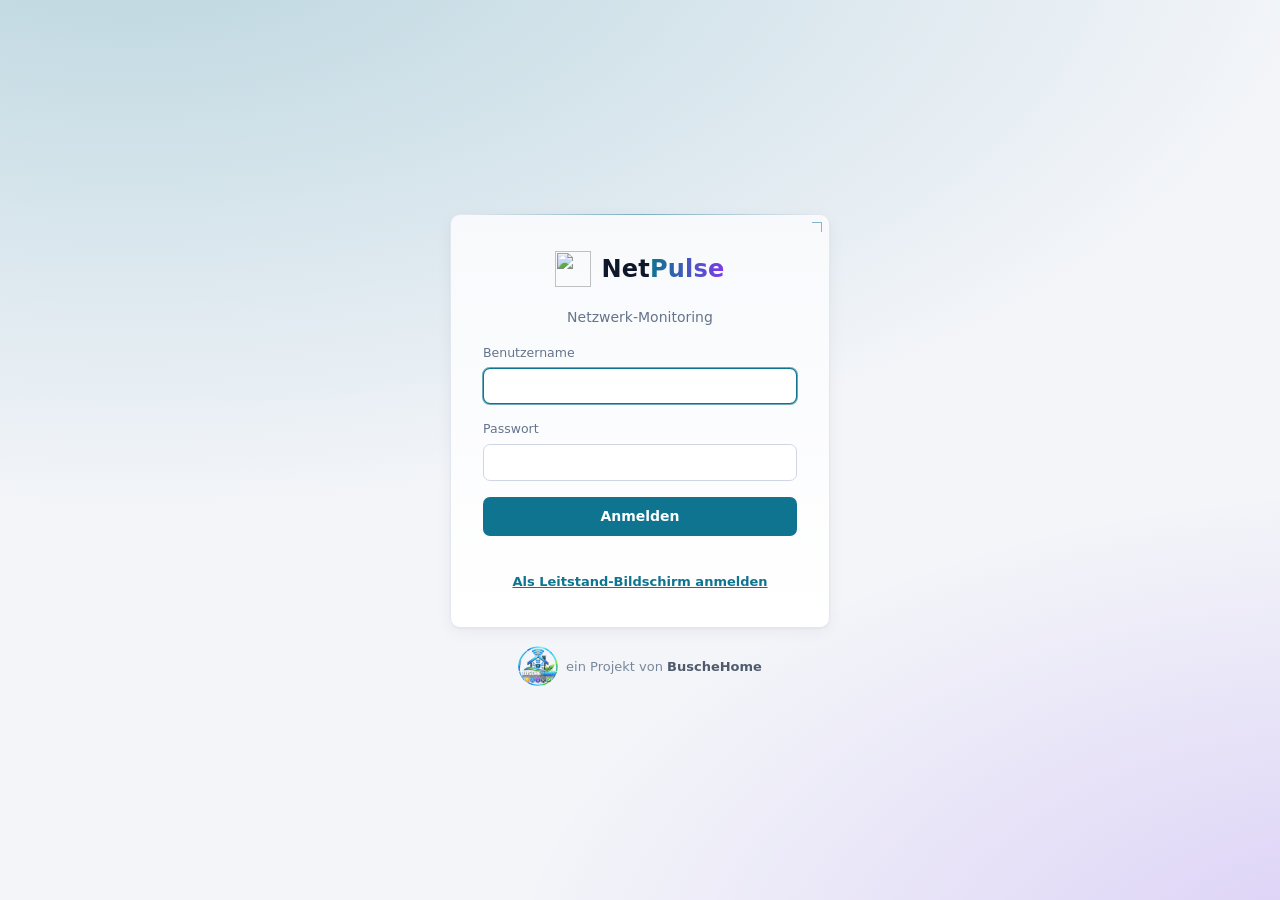
==== web/index.html @ 55852200 "BuscheHome-Logo dezent in der Oberfläche, Markenhinweis - Anmeldeseite: „ein Projekt von BuscheHome“" ====
<!doctype html>
<html lang="de">
<head>
  <meta charset="utf-8">
  <meta name="viewport" content="width=device-width, initial-scale=1">
  <meta name="referrer" content="no-referrer">
  <meta name="color-scheme" content="light dark">
  <title>NetPulse</title>
  <link rel="icon" href="favicon.svg" type="image/svg+xml">
  <link rel="manifest" href="manifest.webmanifest">
  <link rel="apple-touch-icon" href="apple-touch-icon.png">
  <meta name="theme-color" content="#0b1020">
  <meta name="apple-mobile-web-app-capable" content="yes">
  <meta name="mobile-web-app-capable" content="yes">
  <meta name="apple-mobile-web-app-status-bar-style" content="black-translucent">
  <meta name="apple-mobile-web-app-title" content="NetPulse">
  <link rel="stylesheet" href="style.css?v=0.9.16">
</head>
<body>
  <div id="app" class="shell" hidden>
    <aside class="sidebar" id="sidebar">
      <a class="brand" href="#/dashboard">
        <img src="favicon.svg" alt="" width="30" height="30">
        <span>Net<b>Pulse</b></span>
      </a>
      <nav id="nav">
        <p class="nav-label">Übersicht</p>
        <a href="#/dashboard"><svg class="i"><use href="icons.svg?v=0.9.16#i-layout-dashboard"/></svg>Dashboard</a>
        <a href="#/leitstand"><svg class="i"><use href="icons.svg?v=0.9.16#i-device-desktop"/></svg>Leitstand</a>
        <a href="#/sites"><svg class="i"><use href="icons.svg?v=0.9.16#i-building"/></svg>Sektoren</a>
        <a href="#/devices"><svg class="i"><use href="icons.svg?v=0.9.16#i-devices"/></svg>Geräte</a>
        <a href="#/alerts"><svg class="i"><use href="icons.svg?v=0.9.16#i-bell"/></svg>Alarme<span class="nav-badge" id="alert-badge" hidden></span></a>
        <a href="#/checks"><svg class="i"><use href="icons.svg?v=0.9.16#i-world-www"/></svg>Dienste</a>
        <a href="#/map"><svg class="i"><use href="icons.svg?v=0.9.16#i-hierarchy-2"/></svg>Netzwerkkarte</a>
        <a href="#/energy"><svg class="i"><use href="icons.svg?v=0.9.16#i-bolt"/></svg>Energie</a>
        <a href="#/events"><svg class="i"><use href="icons.svg?v=0.9.16#i-list-details"/></svg>Ereignisse</a>
        <a href="https://github.com/Sirbuschi2003/NetPulse/blob/main/docs/HANDBUCH.md" target="_blank" rel="noopener noreferrer"><svg class="i"><use href="icons.svg?v=0.9.16#i-info-circle"/></svg>Handbuch</a>
        <p class="nav-label" data-perm="alerts.manage audit.view backup.manage credentials.manage devices.diagnose maintenance.manage networks.manage settings.manage users.manage">Verwaltung</p>
        <a href="#/setup" data-perm="networks.manage"><svg class="i"><use href="icons.svg?v=0.9.16#i-wand"/></svg>Einrichtung</a>
        <a href="#/networks" data-perm="networks.manage"><svg class="i"><use href="icons.svg?v=0.9.16#i-topology-star-3"/></svg>Netzwerke</a>
        <a href="#/credentials" data-perm="credentials.manage"><svg class="i"><use href="icons.svg?v=0.9.16#i-key"/></svg>Zugangsdaten</a>
        <a href="#/syslog" data-perm="devices.diagnose"><svg class="i"><use href="icons.svg?v=0.9.16#i-file-text"/></svg>Protokolle</a>
        <a href="#/statuspage" data-perm="settings.manage"><svg class="i"><use href="icons.svg?v=0.9.16#i-world"/></svg>Statusseite</a>
        <a href="#/integrations" data-perm="settings.manage"><svg class="i"><use href="icons.svg?v=0.9.16#i-plug-connected"/></svg>Verbundene Programme</a>
        <a href="#/maintenance" data-perm="maintenance.manage"><svg class="i"><use href="icons.svg?v=0.9.16#i-calendar-time"/></svg>Wartung</a>
        <a href="#/channels" data-perm="alerts.manage"><svg class="i"><use href="icons.svg?v=0.9.16#i-send"/></svg>Benachrichtigungen</a>
        <a href="#/users" data-perm="users.manage"><svg class="i"><use href="icons.svg?v=0.9.16#i-users"/></svg>Benutzer</a>
        <a href="#/audit" data-perm="audit.view"><svg class="i"><use href="icons.svg?v=0.9.16#i-shield-lock"/></svg>Audit-Log</a>
        <a href="#/logs" data-perm="audit.view"><svg class="i"><use href="icons.svg?v=0.9.16#i-file-text"/></svg>System-Log</a>
        <a href="#/backup" data-perm="backup.manage"><svg class="i"><use href="icons.svg?v=0.9.16#i-database"/></svg>Sicherung</a>
      </nav>
      <div class="scan-mini" id="scan-mini" hidden></div>
      <div class="maker" title="NetPulse ist ein Projekt von BuscheHome"><img src="buschehome.png" alt="" width="22" height="22"><span>von <b>BuscheHome</b></span></div>
      <div class="sidebar-foot">
        <a href="#/account" class="user-chip" id="user-chip"><svg class="i"><use href="icons.svg?v=0.9.16#i-user"/></svg><span id="user-name"></span></a>
        <button class="icon-btn" id="theme-toggle" type="button" title="Hell/Dunkel umschalten"><svg class="i"><use href="icons.svg?v=0.9.16#i-moon"/></svg></button>
        <button class="icon-btn" id="logout" type="button" title="Abmelden"><svg class="i"><use href="icons.svg?v=0.9.16#i-logout"/></svg></button>
      </div>
    </aside>
    <div class="main">
      <header class="topbar">
        <button class="icon-btn menu-btn" id="menu-toggle" type="button" title="Menü"><svg class="i"><use href="icons.svg?v=0.9.16#i-menu-2"/></svg></button>
        <h1 id="page-title">Dashboard</h1>
        <button type="button" class="ghost sm install-btn" data-install hidden>App installieren</button>
        <div class="sys-strip" id="sys-strip"></div>
        <span class="live-dot" id="live-dot" title="Live-Verbindung">LIVE</span>
        <div class="search">
          <svg class="i"><use href="icons.svg?v=0.9.16#i-search"/></svg>
          <input id="global-search" type="search" placeholder="Gerät suchen: Name, IP, MAC, Hersteller …" aria-label="Gerät suchen">
        </div>
      </header>
      <main id="view"></main>
    </div>
  </div>
  <div id="login-view"></div>
  <dialog id="modal"></dialog>
  <script src="app.js?v=0.9.16"></script>
  <script src="devices.js?v=0.9.16"></script>
  <script src="admin.js?v=0.9.16"></script>
  <script src="energy.js?v=0.9.16"></script>
  <script src="integrations.js?v=0.9.16"></script>
  <script src="sectors.js?v=0.9.16"></script>
  <script src="setup.js?v=0.9.16"></script>
</body>
</html>
---- web/style.css ----
/* NetPulse – Oberfläche. Farben als Variablen; hell, dunkel oder automatisch (data-theme). */
:root {
  --bg: #f3f5f9;
  --bg-2: #eaeef5;
  --surface: #ffffff;
  --surface-2: #f5f7fb;
  --surface-3: #eef1f7;
  --border: #e3e7ef;
  --border-strong: #cfd6e3;
  --text: #0f172a;
  --text-2: #334155;
  --muted: #64748b;
  --accent: #4f46e5;
  --accent-2: #06b6d4;
  --accent-soft: #eef2ff;
  --accent-text: #ffffff;
  --up: #16a34a;
  --up-soft: #dcfce7;
  --down: #dc2626;
  --down-soft: #fee2e2;
  --warn: #d97706;
  --warn-soft: #fef3c7;
  --unknown: #64748b;
  --unknown-soft: #e2e8f0;
  --info: #2563eb;
  --info-soft: #dbeafe;
  --radius: 14px;
  --radius-sm: 9px;
  --shadow: 0 1px 2px rgb(15 23 42 / 0.04), 0 4px 16px rgb(15 23 42 / 0.05);
  --shadow-lg: 0 20px 50px rgb(15 23 42 / 0.18);
  --sidebar: 248px;
  color-scheme: light;
}

@media (prefers-color-scheme: dark) {
  :root:not([data-theme="light"]) {
    --bg: #0b1020; --bg-2: #0f1529; --surface: #121a2e; --surface-2: #172039; --surface-3: #1c2744;
    --border: #232f4b; --border-strong: #2f3d5f; --text: #e8edf7; --text-2: #c3cce0; --muted: #8b97b3;
    --accent: #818cf8; --accent-2: #22d3ee; --accent-soft: #1e2350; --accent-text: #0b1020;
    --up: #34d399; --up-soft: #0c3326; --down: #f87171; --down-soft: #3f1719; --warn: #fbbf24; --warn-soft: #3a2c0b;
    --unknown: #94a3b8; --unknown-soft: #1f2a40; --info: #60a5fa; --info-soft: #132a4f;
    --shadow: 0 1px 2px rgb(0 0 0 / 0.3); --shadow-lg: 0 20px 50px rgb(0 0 0 / 0.5);
    color-scheme: dark;
  }
}
:root[data-theme="dark"] {
  --bg: #0b1020; --bg-2: #0f1529; --surface: #121a2e; --surface-2: #172039; --surface-3: #1c2744;
  --border: #232f4b; --border-strong: #2f3d5f; --text: #e8edf7; --text-2: #c3cce0; --muted: #8b97b3;
  --accent: #818cf8; --accent-2: #22d3ee; --accent-soft: #1e2350; --accent-text: #0b1020;
  --up: #34d399; --up-soft: #0c3326; --down: #f87171; --down-soft: #3f1719; --warn: #fbbf24; --warn-soft: #3a2c0b;
  --unknown: #94a3b8; --unknown-soft: #1f2a40; --info: #60a5fa; --info-soft: #132a4f;
  --shadow: 0 1px 2px rgb(0 0 0 / 0.3); --shadow-lg: 0 20px 50px rgb(0 0 0 / 0.5);
  color-scheme: dark;
}

* { box-sizing: border-box; }
html, body { height: 100%; }
body {
  margin: 0;
  background: var(--bg);
  color: var(--text);
  font: 14px/1.5 "Inter", system-ui, -apple-system, "Segoe UI", Roboto, sans-serif;
  -webkit-font-smoothing: antialiased;
}
a { color: var(--accent); text-decoration: none; }
a:hover { text-decoration: underline; }
h1 { font-size: 20px; margin: 0; font-weight: 650; letter-spacing: -0.01em; }
h2 { font-size: 14px; margin: 0; font-weight: 600; }
h3 { font-size: 13px; margin: 0 0 8px; font-weight: 600; color: var(--text-2); }
code, .mono { font-family: ui-monospace, "Cascadia Code", "JetBrains Mono", Consolas, monospace; font-size: 12.5px; }
.muted { color: var(--muted); }
.small { font-size: 12px; }
.error { color: var(--down); }
.ok { color: var(--up); }
[hidden] { display: none !important; }

svg.i { width: 18px; height: 18px; flex: none; vertical-align: middle; }
svg.i-sm { width: 15px; height: 15px; }
svg.i-lg { width: 26px; height: 26px; }

/* ---------- Grundlayout ---------- */
.shell { display: grid; grid-template-columns: var(--sidebar) minmax(0, 1fr); min-height: 100vh; }
.sidebar {
  position: sticky; top: 0; height: 100vh;
  display: flex; flex-direction: column; gap: 8px;
  padding: 18px 14px;
  background: var(--surface);
  border-right: 1px solid var(--border);
  overflow-y: auto;
}
.brand { display: flex; align-items: center; gap: 10px; padding: 4px 8px 14px; color: var(--text); font-size: 19px; letter-spacing: -0.02em; }
.brand:hover { text-decoration: none; }
.brand b { background: linear-gradient(90deg, var(--accent), var(--accent-2)); -webkit-background-clip: text; background-clip: text; color: transparent; }
#nav { display: flex; flex-direction: column; gap: 2px; flex: 1; }
.nav-label { margin: 14px 10px 4px; font-size: 11px; font-weight: 600; letter-spacing: 0.06em; text-transform: uppercase; color: var(--muted); }
#nav a {
  display: flex; align-items: center; gap: 11px;
  padding: 8px 10px; border-radius: var(--radius-sm);
  color: var(--text-2); font-weight: 500;
}
#nav a:hover { background: var(--surface-2); text-decoration: none; }
#nav a.active { background: var(--accent-soft); color: var(--accent); }
#nav a.active svg { color: var(--accent); }
.nav-badge { margin-left: auto; background: var(--down); color: #fff; border-radius: 999px; font-size: 11px; font-weight: 700; padding: 0 7px; line-height: 18px; }
body:not(.is-admin) .admin-only { display: none !important; }
.sidebar-foot { display: flex; align-items: center; gap: 6px; padding-top: 10px; border-top: 1px solid var(--border); }
.user-chip { display: flex; align-items: center; gap: 8px; flex: 1; min-width: 0; padding: 7px 9px; border-radius: var(--radius-sm); color: var(--text-2); font-weight: 500; }
.user-chip span { overflow: hidden; text-overflow: ellipsis; white-space: nowrap; }
.user-chip:hover { background: var(--surface-2); text-decoration: none; }
.icon-btn { display: inline-grid; place-items: center; width: 34px; height: 34px; padding: 0; border-radius: var(--radius-sm); background: transparent; color: var(--muted); border: 1px solid transparent; }
.icon-btn:hover { background: var(--surface-2); color: var(--text); filter: none; }

.scan-mini { margin: 6px 4px; padding: 10px 12px; border-radius: var(--radius-sm); background: var(--accent-soft); font-size: 12px; color: var(--text-2); }
.scan-mini strong { color: var(--accent); }

/* Herkunftszeichen „von BuscheHome“ (Logo ist Marke, siehe TRADEMARK.md) */
.maker { display: flex; align-items: center; gap: 8px; padding: 4px 9px; font-size: 12px; color: var(--muted); opacity: 0.85; user-select: none; }
.maker img { flex: none; border-radius: 50%; }
.maker b { font-weight: 600; color: var(--text-2); }

.main { min-width: 0; display: flex; flex-direction: column; }
.topbar {
  position: sticky; top: 0; z-index: 5;
  display: flex; align-items: center; gap: 16px;
  padding: 14px 28px;
  background: color-mix(in srgb, var(--bg) 85%, transparent);
  backdrop-filter: blur(10px);
  border-bottom: 1px solid var(--border);
}
.topbar h1 { flex: 1; }
.menu-btn { display: none; }
.search { position: relative; width: min(380px, 40vw); }
.search svg { position: absolute; left: 11px; top: 50%; transform: translateY(-50%); color: var(--muted); }
.search input { width: 100%; padding-left: 36px; background: var(--surface); }
main#view { padding: 24px 28px 48px; max-width: 1500px; width: 100%; }

@media (max-width: 960px) {
  .shell { grid-template-columns: minmax(0, 1fr); }
  .sidebar { position: fixed; z-index: 20; left: 0; width: var(--sidebar); transform: translateX(-100%); transition: transform 0.2s; box-shadow: none; }
  .sidebar.open { transform: none; box-shadow: var(--shadow-lg); }
  .menu-btn { display: inline-grid; }
  .topbar { padding: 12px 16px; }
  .search { display: none; }
  main#view { padding: 16px; }
}

/* ---------- Karten & Raster ---------- */
.card { background: var(--surface); border: 1px solid var(--border); border-radius: var(--radius); box-shadow: var(--shadow); padding: 18px; min-width: 0; }
.card > header { display: flex; align-items: center; justify-content: space-between; gap: 10px; margin-bottom: 14px; }
.card > header h2 { display: flex; align-items: center; gap: 8px; }
.card > header h2 svg { color: var(--muted); }
.grid { display: grid; grid-template-columns: repeat(3, minmax(0, 1fr)); gap: 18px; }
.span-1 { grid-column: span 1; } .span-2 { grid-column: span 2; } .span-3 { grid-column: span 3; }
@media (max-width: 1100px) { .grid { grid-template-columns: repeat(2, minmax(0, 1fr)); } .span-3 { grid-column: span 2; } }
@media (max-width: 720px) { .grid { grid-template-columns: minmax(0, 1fr); } .span-1, .span-2, .span-3 { grid-column: span 1; } }
.page-head { display: flex; align-items: center; justify-content: space-between; gap: 14px; flex-wrap: wrap; margin-bottom: 18px; }
.actions { display: flex; gap: 8px; align-items: center; flex-wrap: wrap; }
.stack-v { display: flex; flex-direction: column; gap: 18px; }
.info-line { color: var(--muted); margin: -6px 0 18px; font-size: 13px; }

.grid.editing .widget { outline: 2px dashed var(--border-strong); outline-offset: 2px; cursor: grab; }
.grid.editing .widget.drag-over { outline-color: var(--accent); }
.widget-tools { display: flex; gap: 4px; }
.widget-tools button { padding: 3px 8px; font-size: 12px; }

/* ---------- Kennzahlen ---------- */
.kpis { display: grid; grid-template-columns: repeat(auto-fit, minmax(150px, 1fr)); gap: 14px; }
@media (max-width: 520px) { .kpis { grid-template-columns: 1fr 1fr; gap: 10px; } .kpi { padding: 12px; gap: 10px; } .kpi-icon { width: 36px; height: 36px; } .kpi-value { font-size: 22px; } }
.kpi { display: flex; align-items: center; gap: 14px; padding: 16px; border-radius: var(--radius); background: var(--surface-2); color: var(--text); border: 1px solid var(--border); }
.kpi:hover { text-decoration: none; border-color: var(--border-strong); }
.kpi-icon { display: grid; place-items: center; width: 44px; height: 44px; border-radius: 12px; }
.kpi-icon svg { width: 22px; height: 22px; }
.kpi-value { font-size: 26px; font-weight: 700; line-height: 1.1; letter-spacing: -0.02em; }
.kpi-label { color: var(--muted); font-size: 12.5px; }

/* Farbtöne für Icons */
.tone-accent { background: var(--accent-soft); color: var(--accent); }
.tone-up { background: var(--up-soft); color: var(--up); }
.tone-down { background: var(--down-soft); color: var(--down); }
.tone-warn { background: var(--warn-soft); color: var(--warn); }
.tone-info { background: var(--info-soft); color: var(--info); }
.tone-muted { background: var(--unknown-soft); color: var(--unknown); }

/* ---------- Status ---------- */
.badge { display: inline-flex; align-items: center; gap: 5px; padding: 2px 9px; border-radius: 999px; font-size: 12px; font-weight: 600; white-space: nowrap; }
.badge.st-up, .badge.ev-up, .badge.sev-resolved { background: var(--up-soft); color: var(--up); }
.badge.st-down, .badge.ev-down, .badge.sev-critical { background: var(--down-soft); color: var(--down); }
.badge.st-unknown, .badge.plain { background: var(--unknown-soft); color: var(--unknown); }
.badge.ev-discovered, .badge.info { background: var(--info-soft); color: var(--info); }
.badge.ev-mac_changed, .badge.ev-ssh_key_changed, .badge.warn { background: var(--warn-soft); color: var(--warn); }
.badge.accent { background: var(--accent-soft); color: var(--accent); }
.dot { display: inline-block; width: 9px; height: 9px; border-radius: 50%; background: var(--unknown); flex: none; }
.dot.up { background: var(--up); box-shadow: 0 0 0 3px var(--up-soft); }
.dot.down { background: var(--down); box-shadow: 0 0 0 3px var(--down-soft); animation: pulse 1.6s infinite; }
@keyframes pulse { 50% { box-shadow: 0 0 0 6px transparent; } }
.chip { display: inline-block; padding: 1px 7px; margin: 1px 2px 1px 0; border-radius: 6px; background: var(--surface-3); font-size: 11.5px; white-space: nowrap; color: var(--text-2); }

/* ---------- Gerätekarten ---------- */
.dev-icon { display: grid; place-items: center; width: 40px; height: 40px; border-radius: 11px; flex: none; }
.dev-icon svg { width: 21px; height: 21px; }
.dev-icon.lg { width: 64px; height: 64px; border-radius: 18px; }
.dev-icon.lg svg { width: 34px; height: 34px; }
.dev-icon.sm { width: 30px; height: 30px; border-radius: 8px; }
.dev-icon.sm svg { width: 16px; height: 16px; }
.t-network { background: #e0e7ff; color: #4338ca; } .t-server { background: #e0f2fe; color: #0369a1; }
.t-storage { background: #ede9fe; color: #6d28d9; } .t-client { background: #dcfce7; color: #15803d; }
.t-mobile { background: #fce7f3; color: #be185d; } .t-media { background: #ffedd5; color: #c2410c; }
.t-iot { background: #fef9c3; color: #a16207; } .t-power { background: #fee2e2; color: #b91c1c; }
.t-unknown { background: var(--unknown-soft); color: var(--unknown); }
@media (prefers-color-scheme: dark) {
  :root:not([data-theme="light"]) .t-network { background: #1e2455; color: #a5b4fc; }
  :root:not([data-theme="light"]) .t-server { background: #0c2a44; color: #7dd3fc; }
  :root:not([data-theme="light"]) .t-storage { background: #2a1d4f; color: #c4b5fd; }
  :root:not([data-theme="light"]) .t-client { background: #0f3323; color: #86efac; }
  :root:not([data-theme="light"]) .t-mobile { background: #3d1530; color: #f9a8d4; }
  :root:not([data-theme="light"]) .t-media { background: #3d2310; color: #fdba74; }
  :root:not([data-theme="light"]) .t-iot { background: #3a320b; color: #fde047; }
  :root:not([data-theme="light"]) .t-power { background: #3f1719; color: #fca5a5; }
}
:root[data-theme="dark"] .t-network { background: #1e2455; color: #a5b4fc; }
:root[data-theme="dark"] .t-server { background: #0c2a44; color: #7dd3fc; }
:root[data-theme="dark"] .t-storage { background: #2a1d4f; color: #c4b5fd; }
:root[data-theme="dark"] .t-client { background: #0f3323; color: #86efac; }
:root[data-theme="dark"] .t-mobile { background: #3d1530; color: #f9a8d4; }
:root[data-theme="dark"] .t-media { background: #3d2310; color: #fdba74; }
:root[data-theme="dark"] .t-iot { background: #3a320b; color: #fde047; }
:root[data-theme="dark"] .t-power { background: #3f1719; color: #fca5a5; }

.dev-grid { display: grid; grid-template-columns: repeat(auto-fill, minmax(250px, 1fr)); gap: 14px; }
.dev-card { display: flex; flex-direction: column; gap: 10px; padding: 16px; border-radius: var(--radius); background: var(--surface); border: 1px solid var(--border); box-shadow: var(--shadow); color: var(--text); transition: border-color 0.15s, transform 0.15s; }
.dev-card:hover { text-decoration: none; border-color: var(--accent); transform: translateY(-1px); }
.dev-card.off { opacity: 0.6; }
.dev-card .top { display: flex; align-items: center; gap: 12px; min-width: 0; }
.dev-card .name { font-weight: 600; overflow: hidden; text-overflow: ellipsis; white-space: nowrap; }
.dev-card .sub { color: var(--muted); font-size: 12px; overflow: hidden; text-overflow: ellipsis; white-space: nowrap; }
.dev-card .meta { display: flex; justify-content: space-between; align-items: center; gap: 8px; font-size: 12px; color: var(--muted); }
.ellipsis { overflow: hidden; text-overflow: ellipsis; white-space: nowrap; min-width: 0; }

.dev-hero { display: flex; align-items: center; gap: 18px; flex-wrap: wrap; }
.dev-hero .title { flex: 1; min-width: 240px; }
.dev-hero h1 { font-size: 24px; display: flex; align-items: center; gap: 10px; flex-wrap: wrap; }
.dev-hero .badges { display: flex; gap: 6px; flex-wrap: wrap; margin-top: 8px; }

/* ---------- Reiter ---------- */
.tabs { display: flex; gap: 4px; border-bottom: 1px solid var(--border); margin: 18px 0; overflow-x: auto; }
.tabs button { background: transparent; color: var(--muted); border: 0; border-bottom: 2px solid transparent; border-radius: 0; padding: 9px 14px; font-weight: 500; white-space: nowrap; }
.tabs button:hover { color: var(--text); filter: none; }
.tabs button.active { color: var(--accent); border-bottom-color: var(--accent); }

/* ---------- Listen & Tabellen ---------- */
.list { list-style: none; margin: 0; padding: 0; }
.list li { display: flex; justify-content: space-between; align-items: center; gap: 12px; padding: 9px 0; border-bottom: 1px solid var(--border); }
.list li:last-child { border-bottom: 0; }
.list .meta { color: var(--muted); font-size: 12px; white-space: nowrap; }
.list .lead { display: flex; align-items: center; gap: 10px; min-width: 0; }
.table-wrap { overflow-x: auto; }
table { width: 100%; border-collapse: collapse; }
th, td { text-align: left; padding: 10px 12px; border-bottom: 1px solid var(--border); vertical-align: middle; }
th { font-size: 11.5px; text-transform: uppercase; letter-spacing: 0.05em; color: var(--muted); font-weight: 600; background: var(--surface-2); }
tr:last-child td { border-bottom: 0; }
tbody tr.clickable { cursor: pointer; }
tbody tr.clickable:hover { background: var(--surface-2); }
tr.unmonitored td { opacity: 0.55; }
.cell-dev { display: flex; align-items: center; gap: 10px; min-width: 0; }
dl.details { display: grid; grid-template-columns: max-content 1fr; gap: 8px 18px; margin: 0; }
dl.details dt { color: var(--muted); }
dl.details dd { margin: 0; min-width: 0; overflow-wrap: anywhere; }
.empty { display: flex; flex-direction: column; align-items: center; gap: 8px; padding: 28px; color: var(--muted); text-align: center; }
.empty svg { width: 34px; height: 34px; opacity: 0.6; }

/* ---------- Balken & Messwerte ---------- */
.meter { height: 8px; border-radius: 99px; background: var(--surface-3); overflow: hidden; }
.meter > span { display: block; height: 100%; border-radius: 99px; background: linear-gradient(90deg, var(--accent), var(--accent-2)); }
.meter.warn > span { background: var(--warn); }
.meter.crit > span { background: var(--down); }
.meter-row { display: grid; grid-template-columns: minmax(90px, 180px) 1fr auto; gap: 12px; align-items: center; padding: 6px 0; }
.gauges { display: grid; grid-template-columns: repeat(auto-fit, minmax(130px, 1fr)); gap: 12px; }
.gauge { padding: 14px; border-radius: var(--radius-sm); background: var(--surface-2); border: 1px solid var(--border); }
.gauge .v { font-size: 22px; font-weight: 700; margin: 2px 0 8px; }
.gauge .l { display: flex; align-items: center; gap: 6px; color: var(--muted); font-size: 12px; }
.stack { display: flex; height: 12px; border-radius: 7px; overflow: hidden; background: var(--surface-3); }
.stack > span { display: block; }
.bg-up { background: var(--up); } .bg-down { background: var(--down); } .bg-unknown { background: var(--unknown); } .bg-off { background: var(--border-strong); }
.legend { display: flex; flex-wrap: wrap; gap: 4px 16px; margin-top: 12px; font-size: 12.5px; color: var(--text-2); }
.legend i { display: inline-block; width: 10px; height: 10px; border-radius: 3px; margin-right: 6px; vertical-align: -1px; }
.bars { display: grid; grid-template-columns: max-content 1fr max-content; gap: 8px 12px; align-items: center; font-size: 13px; }
.bar { height: 8px; border-radius: 4px; background: linear-gradient(90deg, var(--accent), var(--accent-2)); min-width: 3px; }
.progress { height: 6px; border-radius: 99px; background: color-mix(in srgb, var(--accent) 20%, transparent); overflow: hidden; margin-top: 6px; }
.progress > span { display: block; height: 100%; background: var(--accent); transition: width 0.4s; }

/* ---------- Diagramme ---------- */
svg.chart { width: 100%; height: auto; display: block; overflow: visible; }
svg.chart .axis { stroke: var(--border); }
svg.chart .grid-line { stroke: var(--border); stroke-dasharray: 3 4; }
svg.chart .line { fill: none; stroke-width: 1.8; stroke-linejoin: round; }
svg.chart .area { opacity: 0.12; }
svg.chart .outage { fill: var(--down); }
svg.chart .lbl { fill: var(--muted); font-size: 11px; }
.c0 { stroke: var(--accent); fill: var(--accent); } .c1 { stroke: var(--accent-2); fill: var(--accent-2); }
.c2 { stroke: var(--warn); fill: var(--warn); } .c3 { stroke: var(--down); fill: var(--down); } .c4 { stroke: var(--up); fill: var(--up); }
.bgc0 { background: var(--accent); } .bgc1 { background: var(--accent-2); } .bgc2 { background: var(--warn); } .bgc3 { background: var(--down); } .bgc4 { background: var(--up); }

/* ---------- Formulare ---------- */
input, select, textarea, button { font: inherit; color: inherit; }
input, select, textarea { background: var(--surface); border: 1px solid var(--border-strong); border-radius: var(--radius-sm); padding: 8px 11px; min-width: 0; }
input:focus, select:focus, textarea:focus { outline: 2px solid color-mix(in srgb, var(--accent) 60%, transparent); outline-offset: -1px; border-color: var(--accent); }
input[type="checkbox"] { width: 16px; height: 16px; accent-color: var(--accent); }
textarea { width: 100%; min-height: 90px; resize: vertical; }
textarea.mono { min-height: 140px; }
label { display: flex; flex-direction: column; gap: 5px; font-size: 12.5px; color: var(--muted); font-weight: 500; }
label.inline { flex-direction: row; align-items: center; gap: 8px; color: var(--text); font-weight: 400; font-size: 14px; }
.form { display: flex; flex-direction: column; gap: 14px; }
.form-row { display: flex; gap: 12px; flex-wrap: wrap; align-items: flex-end; }
.form-row > label { flex: 1 1 170px; }
.hint { font-size: 12px; color: var(--muted); margin: -6px 0 0; }
.checks { display: flex; flex-wrap: wrap; gap: 6px 16px; }
fieldset { border: 1px solid var(--border); border-radius: var(--radius-sm); padding: 12px 14px; margin: 0; }
legend { padding: 0 6px; font-size: 12.5px; color: var(--muted); font-weight: 600; }

button, .btn {
  display: inline-flex; align-items: center; justify-content: center; gap: 7px;
  background: var(--accent); color: var(--accent-text);
  border: 1px solid transparent; border-radius: var(--radius-sm);
  padding: 8px 15px; cursor: pointer; font-weight: 550; white-space: nowrap;
}
button:hover { filter: brightness(1.07); }
button:disabled { opacity: 0.55; cursor: default; }
button.ghost, .btn.ghost { background: var(--surface); color: var(--text); border-color: var(--border-strong); }
button.ghost:hover, .btn.ghost:hover { background: var(--surface-2); filter: none; }
.btn:hover { text-decoration: none; }
#q { min-width: min(320px, 100%); }
button.danger { background: var(--down); color: #fff; }
button.sm { padding: 4px 10px; font-size: 12.5px; }
.seg { display: inline-flex; border: 1px solid var(--border-strong); border-radius: var(--radius-sm); overflow: hidden; }
.seg button { border-radius: 0; background: var(--surface); color: var(--muted); padding: 7px 10px; border: 0; }
.seg button.active { background: var(--accent-soft); color: var(--accent); }

/* ---------- Login ---------- */
#login-view:empty { display: none; }
.login-wrap { min-height: 100vh; display: grid; place-items: center; padding: 20px;
  background: radial-gradient(1200px 600px at 10% -10%, color-mix(in srgb, var(--accent) 25%, transparent), transparent),
              radial-gradient(900px 500px at 110% 110%, color-mix(in srgb, var(--accent-2) 22%, transparent), transparent), var(--bg); }
.login { width: min(380px, 100%); display: flex; flex-direction: column; gap: 16px; padding: 32px; }
.login .brand { justify-content: center; font-size: 24px; padding-bottom: 4px; }
.login p { margin: 0; text-align: center; }
.login-wrap:has(.maker-login) { align-content: center; gap: 18px; }
.maker-login { justify-content: center; font-size: 13px; padding: 0; }

/* ---------- Hinweise, Dialog, Toast ---------- */
.notice { display: flex; gap: 10px; padding: 12px 14px; border-radius: var(--radius-sm); background: var(--warn-soft); color: var(--text-2); font-size: 13px; margin-bottom: 18px; }
.notice svg { color: var(--warn); margin-top: 1px; }
.notice.info { background: var(--info-soft); }
.notice.info svg { color: var(--info); }
dialog { border: 1px solid var(--border); border-radius: var(--radius); padding: 0; background: var(--surface); color: var(--text); box-shadow: var(--shadow-lg); width: min(560px, calc(100vw - 32px)); max-height: calc(100vh - 48px); }
dialog::backdrop { background: rgb(8 12 24 / 0.55); backdrop-filter: blur(2px); }
dialog .dlg-head { display: flex; align-items: center; justify-content: space-between; padding: 16px 20px; border-bottom: 1px solid var(--border); }
dialog .dlg-body { padding: 20px; overflow-y: auto; }
.toast { position: fixed; right: 22px; bottom: 22px; z-index: 100; display: flex; align-items: center; gap: 10px; padding: 12px 16px; border-radius: var(--radius-sm); background: var(--text); color: var(--bg); box-shadow: var(--shadow-lg); animation: slide 0.2s; }
.toast.error { background: var(--down); color: #fff; }
@keyframes slide { from { transform: translateY(10px); opacity: 0; } }

/* ---------- Live-Ansicht & Animationen ---------- */
svg.flow { width: 100%; height: 12px; display: block; overflow: visible; }
svg.flow .flow-track { stroke: var(--border); stroke-width: 3; stroke-linecap: round; fill: none; }
svg.flow .flow-dash { stroke: var(--accent); stroke-width: 3; stroke-linecap: round; fill: none;
  stroke-dasharray: 5 13; animation: flow 2s linear infinite; }
svg.flow.c1 .flow-dash, svg.flow.up .flow-dash { stroke: var(--accent-2); animation-direction: reverse; }
svg.flow.idle .flow-dash { opacity: 0.25; }
@keyframes flow { to { stroke-dashoffset: -36; } }
@media (prefers-reduced-motion: reduce) { svg.flow .flow-dash { animation: none; } }

svg.spark { width: 100%; height: 44px; display: block; }
svg.spark .line { fill: none; stroke-width: 1.6; }
svg.spark .spark-area { stroke: none; opacity: 0.12; }

.inet-path { display: grid; grid-template-columns: auto 1fr auto; align-items: center; gap: 14px; margin: 4px 0 14px; }
.inet-node { display: flex; flex-direction: column; align-items: center; gap: 4px; color: var(--text-2); max-width: 110px; }
.inet-node:hover { text-decoration: none; }
.inet-node > svg.i { width: 34px; height: 34px; color: var(--accent); }
.inet-node small { font-size: 11px; color: var(--muted); max-width: 110px; }
.inet-flows { display: flex; flex-direction: column; gap: 10px; }
.inet-values { display: grid; grid-template-columns: 1fr 1fr; gap: 12px; margin-bottom: 8px; }
.inet-values strong { display: block; font-size: 24px; font-weight: 700; letter-spacing: -0.02em; font-variant-numeric: tabular-nums; }
.inet-dir { display: inline-flex; align-items: center; gap: 4px; font-size: 12px; color: var(--accent); font-weight: 600; }
.inet-dir.up { color: var(--accent-2); }

.live-head { display: flex; align-items: center; justify-content: space-between; gap: 12px; flex-wrap: wrap; margin-bottom: 14px; }
.live-pulse { display: inline-flex; align-items: center; gap: 8px; font-size: 12.5px; color: var(--muted); }
.live-pulse::before { content: ""; width: 8px; height: 8px; border-radius: 50%; background: var(--up); animation: blink 1.2s infinite; }
@keyframes blink { 50% { opacity: 0.25; } }
.if-grid { display: grid; grid-template-columns: repeat(auto-fill, minmax(280px, 1fr)); gap: 14px; }
.if-card { padding: 14px; border-radius: var(--radius); border: 1px solid var(--border); background: var(--surface-2); display: flex; flex-direction: column; gap: 10px; }
.if-card.wan { border-color: var(--accent); box-shadow: 0 0 0 1px var(--accent); }
.if-card.down { opacity: 0.55; }
.if-card header { display: flex; align-items: center; justify-content: space-between; gap: 8px; }
.if-card header .ellipsis { font-weight: 600; }
.if-rates { display: grid; grid-template-columns: 1fr 1fr; gap: 8px; }
.if-rates strong { display: block; font-size: 18px; font-variant-numeric: tabular-nums; }
.if-rates .inet-dir { font-size: 11.5px; }
.meter > span { transition: width 0.6s ease; }
.explorer-tools { display: flex; gap: 8px; flex-wrap: wrap; margin-bottom: 12px; }
.explorer-tools input[name="oid"] { flex: 1 1 320px; }
td.val { max-width: 520px; overflow-wrap: anywhere; }
dialog.wide { width: min(860px, calc(100vw - 32px)); }
#a-list { max-height: 46vh; overflow-y: auto; border: 1px solid var(--border); border-radius: var(--radius-sm); }
#a-list td { padding: 7px 10px; }

/* ---------- Live-Stream: Verbindungsanzeige, Strom, Smart-Home-Kacheln ---------- */
.live-dot { display: inline-flex; align-items: center; gap: 6px; font-size: 11px; font-weight: 700; letter-spacing: 0.08em;
  color: var(--muted); padding: 3px 9px; border-radius: 99px; border: 1px solid var(--border); }
.live-dot::before { content: ""; width: 7px; height: 7px; border-radius: 50%; background: var(--unknown); }
.live-dot.on { color: var(--up); border-color: color-mix(in srgb, var(--up) 40%, transparent); }
.live-dot.on::before { background: var(--up); box-shadow: 0 0 0 0 var(--up); animation: ping 1.8s infinite; }
@keyframes ping { 0% { box-shadow: 0 0 0 0 color-mix(in srgb, var(--up) 60%, transparent); } 80%, 100% { box-shadow: 0 0 0 7px transparent; } }
.live-tag { font-size: 10.5px; font-weight: 700; letter-spacing: 0.1em; color: var(--up); padding: 2px 7px; border-radius: 99px;
  background: var(--up-soft); }
.live-pulse.stale::before { background: var(--down); animation: none; }

.power-head { display: flex; align-items: baseline; justify-content: space-between; gap: 10px; }
.power-total { font-size: 34px; font-weight: 750; letter-spacing: -0.03em; font-variant-numeric: tabular-nums;
  background: linear-gradient(90deg, var(--warn), var(--down)); -webkit-background-clip: text; background-clip: text; color: transparent; }
.power-total.big { font-size: 46px; margin: 6px 0 4px; }
svg.spark.tall { height: 56px; margin: 6px 0 12px; }
svg.spark .spark-area.c2 { opacity: 0.18; }
.bars .bar { transition: width 0.8s cubic-bezier(0.2, 0.8, 0.2, 1); }
.bars .num { font-variant-numeric: tabular-nums; text-align: right; }

.sh-grid { display: grid; grid-template-columns: repeat(auto-fill, minmax(150px, 1fr)); gap: 10px; }
.sh-tile, .ch-tile { position: relative; display: flex; flex-direction: column; gap: 4px; padding: 11px 12px; border-radius: var(--radius-sm);
  border: 1px solid var(--border); background: var(--surface-2); color: var(--text); text-decoration: none; min-width: 0;
  transition: border-color 0.4s, box-shadow 0.4s, background 0.4s; }
.sh-tile:hover { border-color: var(--border-strong); }
.sh-tile.on, .ch-tile.on { border-color: color-mix(in srgb, var(--warn) 55%, transparent);
  background: linear-gradient(160deg, color-mix(in srgb, var(--warn) 14%, var(--surface-2)), var(--surface-2) 70%);
  box-shadow: 0 0 18px -6px color-mix(in srgb, var(--warn) 70%, transparent); }
.sh-tile.off { opacity: 0.5; }
.sh-top { display: flex; align-items: center; gap: 6px; font-size: 12.5px; color: var(--text-2); min-width: 0; }
.sh-tile.on .sh-top .i, .ch-tile.on .sh-top .i { color: var(--warn); }
.sh-val { font-size: 20px; font-weight: 700; font-variant-numeric: tabular-nums; letter-spacing: -0.02em; }
.sh-chans { display: flex; gap: 4px; min-height: 6px; }
.sh-ch { width: 16px; height: 5px; border-radius: 3px; background: var(--border-strong); }
.sh-ch.on { background: var(--warn); box-shadow: 0 0 6px var(--warn); }
.sh-extra { font-size: 11.5px; color: var(--muted); min-height: 14px; }
.flash { animation: flash 0.7s ease-out; }
@keyframes flash { from { box-shadow: 0 0 0 2px color-mix(in srgb, var(--accent) 60%, transparent); } }
.ch-grid { display: grid; grid-template-columns: repeat(auto-fill, minmax(180px, 1fr)); gap: 10px; }
.ch-tile strong { font-size: 22px; font-variant-numeric: tabular-nums; }
.live-watt { font-weight: 600; color: var(--warn); font-variant-numeric: tabular-nums; }
.live-watt:empty { display: none; }
.warn-ic { color: var(--warn); vertical-align: -2px; }
@media (prefers-reduced-motion: reduce) { .live-dot.on::before, .flash { animation: none; } }

/* ---------- Diagnose ---------- */
ol.diag { list-style: none; margin: 10px 0; padding: 0; display: flex; flex-direction: column; gap: 2px; }
ol.diag li { display: grid; grid-template-columns: 20px 1fr auto; gap: 10px; align-items: start; padding: 8px 10px;
  border-radius: var(--radius-sm); border-left: 3px solid var(--border); background: var(--surface-2); font-size: 13.5px; }
ol.diag li.ok { border-left-color: var(--up); } ol.diag li.ok .i { color: var(--up); }
ol.diag li.err { border-left-color: var(--down); background: color-mix(in srgb, var(--down) 7%, var(--surface-2)); } ol.diag li.err .i { color: var(--down); }
ol.diag li.info .i { color: var(--muted); }

/* ---------- System-Log ---------- */
.log { font-size: 12.5px; max-height: calc(100vh - 290px); overflow: auto; }
.log-line { display: grid; grid-template-columns: 150px 52px 170px 1fr; gap: 10px; padding: 5px 4px; border-bottom: 1px solid var(--border); align-items: baseline; }
.log-line .lvl { font-size: 10.5px; font-weight: 700; letter-spacing: 0.05em; color: var(--muted); }
.log-line.lvl-warn .lvl { color: var(--warn); } .log-line.lvl-error .lvl { color: var(--down); }
.log-line.lvl-error { background: color-mix(in srgb, var(--down) 6%, transparent); }
.log-line .msg { white-space: pre-wrap; word-break: break-word; }
@media (max-width: 720px) { .log-line { grid-template-columns: 1fr; gap: 2px; } }

/* ---------- Alarm-Popups ---------- */
#alert-stack { position: fixed; top: 76px; right: 16px; z-index: 60; display: flex; flex-direction: column; gap: 10px; width: min(380px, calc(100vw - 32px)); }
.alert-pop { display: grid; grid-template-columns: 22px 1fr auto; gap: 10px; align-items: start; padding: 13px 14px; border-radius: var(--radius);
  background: var(--surface); border: 1px solid var(--border); border-left: 4px solid var(--info); box-shadow: var(--shadow-lg);
  font-size: 13.5px; animation: pop-in 0.3s cubic-bezier(0.2, 0.9, 0.3, 1.2); transition: opacity 0.25s, transform 0.25s; }
.alert-pop.out { opacity: 0; transform: translateX(20px); }
.alert-pop-body { display: flex; flex-direction: column; gap: 3px; min-width: 0; }
.alert-pop-head { display: flex; gap: 8px; align-items: center; justify-content: space-between; }
.alert-pop.sev-critical { border-left-color: var(--down); } .alert-pop.sev-critical > .i { color: var(--down); }
.alert-pop.sev-critical { animation: pop-in 0.3s cubic-bezier(0.2, 0.9, 0.3, 1.2), glow 1.6s 0.3s 3; }
.alert-pop.sev-warning { border-left-color: var(--warn); } .alert-pop.sev-warning > .i { color: var(--warn); }
.alert-pop.sev-resolved { border-left-color: var(--up); } .alert-pop.sev-resolved > .i { color: var(--up); }
.alert-pop.sev-info > .i { color: var(--info); }
@keyframes pop-in { from { opacity: 0; transform: translateY(-12px) scale(0.97); } }
@keyframes glow { 50% { box-shadow: var(--shadow-lg), 0 0 0 4px color-mix(in srgb, var(--down) 35%, transparent); } }
@media (prefers-reduced-motion: reduce) { .alert-pop { animation: none; } }
#sched-area { margin-top: 18px; }
.gap-top { margin-top: 18px; }

/* ---------- Zwei-Faktor & App ---------- */
.qr { display: grid; place-items: center; background: #fff; border-radius: var(--radius-sm); padding: 10px; width: max-content; margin: 8px 0; }
.qr svg { width: 220px; height: 220px; display: block; }
ol.steps { margin: 0 0 6px; padding-left: 20px; color: var(--text-2); font-size: 13.5px; }
h3.sub { font-size: 13px; font-weight: 600; color: var(--muted); margin: 16px 0 6px; text-transform: uppercase; letter-spacing: 0.04em; }

/* ---------- E-Mail-Vorschau ---------- */
.mail-preview { border: 1px solid var(--border); border-radius: var(--radius-sm); padding: 14px 16px; background: var(--surface-2); position: relative; overflow: hidden; }
.mail-preview .mail-bar { position: absolute; left: 0; top: 0; right: 0; height: 4px; background: var(--down); }
.mail-preview pre { white-space: pre-wrap; font: inherit; margin: 10px 0 0; color: var(--text-2); }

/* ---------- Geräte-Widget ---------- */
.dw-parts { display: grid; gap: 14px; margin-top: 10px; }
.span-2 .dw-parts, .span-3 .dw-parts { grid-template-columns: repeat(auto-fit, minmax(320px, 1fr)); }
.dw-head { display: flex; align-items: center; gap: 6px; font-size: 12.5px; color: var(--muted); margin-bottom: 4px; }
.dw-head strong { margin-left: auto; color: var(--text); font-size: 14px; font-variant-numeric: tabular-nums; }
.dev-live .bars { grid-template-columns: minmax(0, 1fr) max-content max-content; }

/* ---------- Dienste ---------- */
.check-list { display: flex; flex-direction: column; }
.check-row { display: grid; grid-template-columns: 12px minmax(0, 1fr) auto 70px 80px; gap: 14px; align-items: center; padding: 12px 6px;
  border-bottom: 1px solid var(--border); cursor: pointer; border-radius: var(--radius-sm); }
.check-row:hover { background: var(--surface-2); }
.check-row.off { opacity: 0.55; }
.check-title { display: flex; align-items: center; gap: 8px; min-width: 0; }
.check-msg { color: var(--text-2); margin-top: 2px; }
.check-row.st-down .check-msg { color: var(--down); }
.check-nums { display: flex; flex-direction: column; align-items: flex-end; font-variant-numeric: tabular-nums; }
.check-dot { width: 10px; height: 10px; border-radius: 50%; background: var(--unknown); display: inline-block; flex: none; }
.st-up .check-dot, .check-dot.st-up { background: var(--up); box-shadow: 0 0 0 3px color-mix(in srgb, var(--up) 25%, transparent); }
.st-down .check-dot, .check-dot.st-down { background: var(--down); animation: blink 1.2s infinite; }
.st-warn .check-dot, .check-dot.st-warn { background: var(--warn); }
.beats { display: flex; gap: 2px; align-items: flex-end; height: 22px; }
.beats i { width: 5px; height: 100%; border-radius: 2px; background: var(--border); }
.beats i.ok { background: var(--up); }
.beats i.bad { background: var(--down); }
.wbeats { display: flex; align-items: center; gap: 10px; }
.wbeats .beats i { width: 4px; }
.kpis.compact { grid-template-columns: repeat(auto-fit, minmax(140px, 1fr)); }
.check-detail .beats { margin: 10px 0; }
@media (max-width: 900px) {
  .check-row { grid-template-columns: 12px minmax(0, 1fr) 70px; }
  .check-row .beats, .check-row .check-nums:last-child { display: none; }
}
.page-head > .kpis { flex: 1 1 520px; }

.pick-list { max-height: 220px; overflow: auto; border: 1px solid var(--border); border-radius: var(--radius-sm); padding: 6px 10px;
  display: flex; flex-direction: column; gap: 2px; margin-top: 4px; }
.pick-list label { min-width: 0; }

/* ---------- Netzwerkkarte ---------- */
.map-scroll { overflow: auto; max-height: calc(100vh - 230px); min-height: 300px; }
svg.map { display: block; }
svg.map .edge { fill: none; stroke: var(--border-strong); stroke-width: 1.5; }
svg.map .edge.guess { stroke-dasharray: 4 4; opacity: 0.7; }
svg.map .edge.down { stroke: var(--down); }
svg.map .node circle { fill: var(--surface-2); stroke: var(--unknown); stroke-width: 2; }
svg.map .node use { color: var(--text-2); }
svg.map .node.st-up circle { stroke: var(--up); }
svg.map .node.st-down circle { stroke: var(--down); fill: var(--down-soft); }
svg.map .node.st-off circle { stroke-dasharray: 3 3; }
svg.map .node text { font-size: 12px; fill: var(--text); }
svg.map .node text.ip { font-size: 10px; fill: var(--muted); font-family: ui-monospace, monospace; }
svg.map .node.hit circle { stroke: var(--accent); stroke-width: 4; }
svg.map a:hover text { fill: var(--accent); }
/* ---------- Statusseite ---------- */
.pick-list.tall { max-height: 460px; }
.sp-row { display: grid; grid-template-columns: minmax(0, 1fr) 170px; gap: 8px; align-items: center; }
.sp-label { padding: 4px 8px; font-size: 12.5px; }
body.status-page { background: var(--bg); color: var(--text); }
.status-wrap { max-width: 860px; margin: 0 auto; padding: 32px 16px; }
.status-head h1 { margin: 0 0 6px; font-size: 26px; }
.status-overall { margin: 16px 0; padding: 14px 18px; border-radius: var(--radius); font-weight: 600; background: var(--up-soft); color: var(--up); }
.status-overall.degraded { background: var(--warn-soft); color: var(--warn); }
.status-overall.down { background: var(--down-soft); color: var(--down); }
.status-overall.unknown { background: var(--surface-2); color: var(--muted); }
.status-item { padding: 12px 4px; border-bottom: 1px solid var(--border); }
.status-item:last-child { border-bottom: 0; }
.status-line { display: flex; align-items: center; gap: 10px; flex-wrap: wrap; margin-bottom: 8px; }
.status-label { font-size: 12.5px; }
.status-label.ok { color: var(--up); } .status-label.degraded { color: var(--warn); } .status-label.down { color: var(--down); }
.status-uptime { margin-left: auto; }
.beats.days { height: 28px; gap: 3px; }
.beats.days i { flex: 1; width: auto; }
.beats i.warn { background: var(--warn); }
.status-foot { text-align: center; margin-top: 18px; }

/* ---------- Protokolle ---------- */
.log-table td { vertical-align: top; }
.log-table .log-msg { white-space: pre-wrap; word-break: break-word; min-width: 280px; }
.nowrap { white-space: nowrap; }
.badge.sev-error { background: var(--down-soft); color: var(--down); }
.badge.sev-info { background: var(--surface-3); color: var(--text-2); }
tr.sev-row-bad td:first-child { box-shadow: inset 3px 0 0 var(--down); }
tr.sev-row-warn td:first-child { box-shadow: inset 3px 0 0 var(--warn); }
.badge.sev-warn { background: var(--warn-soft); color: var(--warn); }

.install-row { display: flex; align-items: center; justify-content: space-between; gap: 12px; padding: 10px 12px; margin-bottom: 12px;
  border: 1px solid var(--border); border-radius: var(--radius-sm); background: var(--surface-2); }
.install-btn { white-space: nowrap; }

/* ---------- Live CPU/RAM ---------- */
.dw-head.is-live strong::after { content: ""; display: inline-block; width: 6px; height: 6px; border-radius: 50%; background: var(--up);
  margin-left: 6px; vertical-align: middle; animation: blink 1.4s infinite; }
.dw-live svg.spark { height: 36px; margin: 2px 0 6px; }
.sys-live { display: grid; grid-template-columns: repeat(3, minmax(120px, 180px)) 1fr; gap: 18px; align-items: end; margin-bottom: 16px;
  padding: 14px; border: 1px solid var(--border); border-radius: var(--radius); background: var(--surface-2); }
.sys-live strong { display: block; font-size: 22px; font-variant-numeric: tabular-nums; }
.sys-live .meter span { transition: width 0.8s; }
@media (max-width: 720px) { .sys-live { grid-template-columns: 1fr 1fr; } }

/* ---------- Statusseite (öffentlich) ---------- */
.status-hero { background: linear-gradient(135deg, color-mix(in srgb, var(--accent) 22%, var(--bg)), color-mix(in srgb, var(--accent-2) 18%, var(--bg)));
  border-bottom: 1px solid var(--border); padding: 34px 0 26px; }
.status-hero .status-wrap { padding-top: 0; padding-bottom: 0; }
.status-brand { display: flex; align-items: center; gap: 14px; }
.status-brand h1 { margin: 0; font-size: 26px; letter-spacing: -0.02em; }
.status-brand p { margin: 2px 0 0; color: var(--text-2); }
.status-wrap { max-width: 900px; margin: 0 auto; padding: 24px 16px; }
.status-overall { display: flex; align-items: center; gap: 14px; margin-top: 22px; padding: 16px 20px; border-radius: var(--radius);
  background: var(--surface); border: 1px solid var(--border); box-shadow: var(--shadow); }
.status-overall .i { width: 30px; height: 30px; flex: none; }
.status-overall strong { font-size: 17px; }
.status-overall.ok { border-color: color-mix(in srgb, var(--up) 45%, transparent); } .status-overall.ok .i { color: var(--up); }
.status-overall.degraded { border-color: color-mix(in srgb, var(--warn) 45%, transparent); } .status-overall.degraded .i { color: var(--warn); }
.status-overall.down { border-color: color-mix(in srgb, var(--down) 55%, transparent); background: color-mix(in srgb, var(--down) 8%, var(--surface)); }
.status-overall.down .i { color: var(--down); }
.status-group { margin-bottom: 22px; }
.status-group h2 { font-size: 13px; text-transform: uppercase; letter-spacing: 0.06em; color: var(--muted); margin: 0 0 8px 4px; }
.status-item { padding: 16px 4px; border-bottom: 1px solid var(--border); }
.status-item:last-child { border-bottom: 0; }
.status-line { display: flex; align-items: center; gap: 10px; flex-wrap: wrap; margin-bottom: 10px; }
.status-name { font-size: 15.5px; }
.status-label { font-size: 12px; padding: 2px 8px; border-radius: 99px; background: var(--surface-3); }
.status-label.ok { color: var(--up); background: var(--up-soft); } .status-label.degraded { color: var(--warn); background: var(--warn-soft); }
.status-label.down { color: var(--down); background: var(--down-soft); }
.status-uptime { margin-left: auto; font-variant-numeric: tabular-nums; }
.days-legend { display: flex; justify-content: space-between; margin-top: 4px; }
.st-details { display: grid; grid-template-columns: repeat(auto-fit, minmax(260px, 1fr)); gap: 12px; margin-top: 14px; }
.st-panel { border: 1px solid var(--border); border-radius: var(--radius-sm); padding: 10px 12px; background: var(--surface-2); }
.st-panel-head { display: flex; justify-content: space-between; align-items: center; gap: 8px; font-size: 12.5px; color: var(--muted); margin-bottom: 6px; }
.st-panel-head strong { color: var(--text); font-variant-numeric: tabular-nums; }
svg.st-chart { width: 100%; height: 90px; display: block; }
svg.st-chart .line { fill: none; stroke-width: 1.8; vector-effect: non-scaling-stroke; }
svg.st-chart .grid-line { stroke: var(--border); stroke-dasharray: 3 4; vector-effect: non-scaling-stroke; }
.st-axis { display: flex; justify-content: space-between; margin-top: 2px; }
/* ---------- Statusseite-Editor ---------- */
.sp-list { display: flex; flex-direction: column; gap: 10px; }
.sp-item { border: 1px solid var(--border); border-radius: var(--radius-sm); padding: 10px 12px; background: var(--surface-2); }
.sp-fields { display: grid; grid-template-columns: minmax(0, 1.4fr) minmax(0, 1fr) auto auto; gap: 10px; align-items: end; margin-top: 6px; }
@media (max-width: 900px) { .sp-fields { grid-template-columns: 1fr 1fr; } }

/* ---------- Verbrauch / Erzeugung ---------- */
.en-figs { display: flex; flex-wrap: wrap; gap: 6px 22px; }
.en-fig { display: flex; flex-direction: column; }
.en-fig .power-total { font-size: 26px; }
.power-total.prod { background: linear-gradient(90deg, var(--up), var(--accent-2)); -webkit-background-clip: text; background-clip: text; color: transparent; }
.en-balance { font-size: 20px; font-weight: 700; font-variant-numeric: tabular-nums; line-height: 1.6; }
.en-balance.plus { color: var(--up); }
.bar.prod { background: linear-gradient(90deg, var(--up), var(--accent-2)); }
.role-producer { color: var(--up); }
.i.role-producer { color: var(--up); } .i.role-consumer { color: var(--warn); } .i.role-grid { color: var(--info); }
.sh-tile.prod { border-color: color-mix(in srgb, var(--up) 55%, transparent);
  background: linear-gradient(160deg, color-mix(in srgb, var(--up) 14%, var(--surface-2)), var(--surface-2) 70%);
  box-shadow: 0 0 18px -6px color-mix(in srgb, var(--up) 70%, transparent); }
.sh-tile.prod .sh-top .i, .sh-tile.prod .sh-val { color: var(--up); }

.power-head .actions { display: flex; align-items: center; gap: 6px; }
.ghost.icon-only { padding: 4px 6px; }

/* Suchfeld über langen Auswahllisten */
.select-search { margin-bottom: 6px; }
select[size]:not([size="0"]):not([size="1"]) { padding: 4px; }

.st-live { display: inline-flex; align-items: center; gap: 6px; color: var(--up); font-weight: 600; }
.st-live.off { color: var(--warn); }
.st-live-dot { display: inline-block; width: 7px; height: 7px; border-radius: 50%; background: var(--up); margin-right: 6px; animation: blink 1.4s infinite; }
.st-live.off .st-live-dot { background: var(--warn); animation: none; }

/* 2FA-Pflicht noch nicht erfüllt: Navigation ausblenden, nur „Mein Konto“ */
body.totp-lock #nav, body.totp-lock #global-search { display: none !important; }

/* ---------- Energie-Auswertung ---------- */
:root { --en-grid: #4f46e5; --en-pv: #0891b2; --en-export: #b45309; }
@media (prefers-color-scheme: dark) { :root:not([data-theme="light"]) { --en-grid: #6366f1; --en-pv: #0891b2; --en-export: #b45309; } }
:root[data-theme="dark"] { --en-grid: #6366f1; --en-pv: #0891b2; --en-export: #b45309; }
.en-c-grid { fill: var(--en-grid); background: var(--en-grid); }
.en-c-pv { fill: var(--en-pv); background: var(--en-pv); }
.en-c-export { fill: var(--en-export); background: var(--en-export); }
.legend i.sw, .en-tip i.sw { display: inline-block; width: 10px; height: 10px; border-radius: 3px; margin-right: 6px; vertical-align: -1px; }
.en-period { min-width: 120px; text-align: center; font-size: 15px; }
.seg-links a { padding: 7px 12px; color: var(--muted); text-decoration: none; background: var(--surface); }
.seg-links a.active { background: var(--accent-soft); color: var(--accent); }
.en-tiles { display: grid; grid-template-columns: repeat(auto-fit, minmax(140px, 1fr)); gap: 12px; margin-bottom: 16px; }
.en-tile { background: var(--surface); border: 1px solid var(--border); border-radius: var(--radius); padding: 14px 16px; display: flex; flex-direction: column; gap: 4px; box-shadow: var(--shadow); }
.en-tile strong { font-size: 22px; font-variant-numeric: tabular-nums; color: var(--text); }
.en-tile.prod strong { color: var(--up); }
.en-chart { position: relative; }
.en-chart svg { width: 100%; height: auto; display: block; }
.en-grid-line { stroke: var(--border); stroke-width: 1; }
.en-axis { fill: var(--muted); font-size: 11px; font-variant-numeric: tabular-nums; }
.en-hit { fill: transparent; cursor: default; }
.en-hit:hover { fill: color-mix(in srgb, var(--text) 5%, transparent); }
.en-tip { position: absolute; pointer-events: none; background: var(--surface); border: 1px solid var(--border-strong); border-radius: var(--radius-sm);
  box-shadow: var(--shadow-lg); padding: 8px 10px; font-size: 12.5px; min-width: 190px; z-index: 5; }
.en-tip strong { display: block; margin-bottom: 4px; }
.en-tip div { display: flex; align-items: center; gap: 2px; color: var(--text-2); }
.en-tip div b { margin-left: auto; padding-left: 12px; color: var(--text); font-variant-numeric: tabular-nums; }
.en-bar-cell { width: 30%; min-width: 80px; }
.en-bar-cell .bar { display: block; }
td.num, th.num { text-align: right; font-variant-numeric: tabular-nums; white-space: nowrap; }
.notice.ok { background: var(--up-soft); }
.notice.ok svg { color: var(--up); }
.notice.warn { background: var(--warn-soft); }
.notice.warn svg { color: var(--warn); }

/* Protokolle: Empfangs-Zustand */
.sl-receiver { margin-bottom: 14px; padding: 12px 16px; }
.sl-recv-lines { display: flex; flex-wrap: wrap; gap: 8px 22px; align-items: center; font-size: 13.5px; }
.sl-recv-lines #sl-test { margin-left: auto; }
.sl-receiver .notice { margin: 10px 0 0; }

/* WLAN-Signal: Balken + dBm (Qualität zusätzlich als Text im title/Label) */
.sig { display: inline-flex; align-items: center; gap: 6px; font-size: 12.5px; font-variant-numeric: tabular-nums; white-space: nowrap; }
.sig-bars { display: inline-flex; align-items: flex-end; gap: 2px; height: 12px; }
.sig-bars i { display: block; width: 3px; border-radius: 1px; background: var(--border-strong); }
.sig-bars i:nth-child(1) { height: 4px; } .sig-bars i:nth-child(2) { height: 6px; } .sig-bars i:nth-child(3) { height: 9px; } .sig-bars i:nth-child(4) { height: 12px; }
.sig-up .sig-bars i.on { background: var(--up); } .sig-warn .sig-bars i.on { background: var(--warn); } .sig-down .sig-bars i.on { background: var(--down); }
/* UniFi-Clients */
.uc-tools { margin: 14px 0 8px; }
.uc-table th.sortable { cursor: pointer; user-select: none; white-space: nowrap; }
.uc-table th.sorted { color: var(--accent); }
.uc-table td { vertical-align: top; }
td.uc-meter { min-width: 90px; }
td.uc-meter .meter { margin-bottom: 3px; }
.kpi-value.small-val { font-size: 15px; line-height: 1.3; }
.uc-overview { border: 1px solid var(--border); border-radius: var(--radius-sm); padding: 12px 14px; background: var(--surface-2); }
.uc-overview header { display: flex; justify-content: space-between; align-items: center; margin-bottom: 6px; }
.uc-overview h2 { font-size: 14px; display: flex; gap: 8px; align-items: center; margin: 0; }
.wrap-any { word-break: break-all; }

/* Geräteliste: Verbindung laut UniFi */
.dev-card .conn { display: flex; align-items: center; gap: 6px; font-size: 12.5px; color: var(--text-2); margin: 6px 0 2px; min-width: 0; flex-wrap: wrap; }
.dev-card .conn .ellipsis { max-width: 45%; }
.dev-card .conn .conn-rate { margin-left: auto; color: var(--muted); font-variant-numeric: tabular-nums; white-space: nowrap; }
.conn-cell { display: flex; gap: 6px; align-items: flex-start; }
.conn-cell .i { margin-top: 2px; }
.nowrap { white-space: nowrap; }
#unifi-hint .notice { display: flex; align-items: center; gap: 12px; }
#unifi-hint .notice > span { flex: 1; }

/* Übernehmen / Aufräumen */
#unifi-hint .notice { margin-bottom: 10px; }
.imp-tools { display: flex; gap: 6px; }
.imp-list { max-height: 55vh; overflow: auto; }
.imp-list td { vertical-align: top; }

/* Zustellstatus */
.ch-error { color: var(--down); display: block; }
.ch-error .i { vertical-align: -2px; }
.ch-warn { color: var(--warn); margin-top: 2px; }
.ch-warn .i { vertical-align: -2px; }

/* Alarmtöne */
.sound-grid { display: grid; grid-template-columns: repeat(auto-fit, minmax(260px, 1fr)); gap: 10px 18px; }
.sound-row { display: flex; align-items: flex-end; gap: 8px; }
.sound-row label { flex: 1; }

/* Verbundene Programme */
.chips { display: flex; flex-wrap: wrap; gap: 4px; }
.chips .chip { display: inline-flex; align-items: center; gap: 4px; }
.plain-list { list-style: none; padding: 0; margin: 0; display: grid; gap: 6px; }
pre.code { background: var(--surface-3); border-radius: 8px; padding: 10px 12px; overflow-x: auto; white-space: pre; font-family: ui-monospace, "Cascadia Code", Consolas, monospace; }
details.sub > summary { cursor: pointer; font-weight: 600; padding: 4px 0; }
details.card.sub { margin-top: 16px; }
.badge.paused { background: var(--info-soft); color: var(--info); }

/* =====================================================================================
   Leitstand-Design (NOC): technischer Look – Raster, leuchtende LEDs, Monospace-Messwerte,
   Mini-Verläufe. Steht am Ende, damit es die Grundgestaltung überschreibt.
   ===================================================================================== */
:root {
  --mono: ui-monospace, "Cascadia Code", "JetBrains Mono", "SF Mono", Consolas, monospace;
  --accent: #0e7490; --accent-2: #7c3aed; --accent-soft: #e0f7fb;
  --grid-line: rgb(14 116 144 / 0.06);
  --glow: 0 0 0 transparent;
  --radius: 10px; --radius-sm: 7px;
}
@media (prefers-color-scheme: dark) {
  :root:not([data-theme="light"]) {
    --bg: #05090f; --bg-2: #08101b; --surface: #0a121f; --surface-2: #0e1828; --surface-3: #132036;
    --border: #16253b; --border-strong: #22385a; --text: #e4ecf7; --text-2: #b4c3da; --muted: #6f84a3;
    --accent: #22d3ee; --accent-2: #a78bfa; --accent-soft: #072a33; --accent-text: #031216;
    --up: #2ee59d; --up-soft: #062b1f; --down: #ff4d6a; --down-soft: #330c15; --warn: #ffb224; --warn-soft: #33240a;
    --info: #4ea8ff; --info-soft: #0b2440; --unknown: #7d8da6; --unknown-soft: #141f31;
    --grid-line: rgb(34 211 238 / 0.045);
    --glow: 0 0 18px rgb(34 211 238 / 0.08);
  }
}
:root[data-theme="dark"] {
  --bg: #05090f; --bg-2: #08101b; --surface: #0a121f; --surface-2: #0e1828; --surface-3: #132036;
  --border: #16253b; --border-strong: #22385a; --text: #e4ecf7; --text-2: #b4c3da; --muted: #6f84a3;
  --accent: #22d3ee; --accent-2: #a78bfa; --accent-soft: #072a33; --accent-text: #031216;
  --up: #2ee59d; --up-soft: #062b1f; --down: #ff4d6a; --down-soft: #330c15; --warn: #ffb224; --warn-soft: #33240a;
  --info: #4ea8ff; --info-soft: #0b2440; --unknown: #7d8da6; --unknown-soft: #141f31;
  --grid-line: rgb(34 211 238 / 0.045);
  --glow: 0 0 18px rgb(34 211 238 / 0.08);
}

/* Hintergrund: feines Messraster + Lichtschein oben */
body {
  background-color: var(--bg);
  background-image:
    radial-gradient(1200px 500px at 70% -10%, color-mix(in srgb, var(--accent) 9%, transparent), transparent 70%),
    linear-gradient(var(--grid-line) 1px, transparent 1px),
    linear-gradient(90deg, var(--grid-line) 1px, transparent 1px);
  background-size: auto, 28px 28px, 28px 28px;
  background-attachment: fixed;
}
code, .mono, .kpi-value, .dc-stats b, .fact b, .sys-strip, th { font-family: var(--mono); }
.mono, td.mono { font-variant-numeric: tabular-nums; }

/* Seitenleiste */
.sidebar { background: color-mix(in srgb, var(--surface) 88%, transparent); backdrop-filter: blur(8px); }
.brand span { font-weight: 700; letter-spacing: 0.01em; }
.nav-label { font-family: var(--mono); font-size: 10.5px; letter-spacing: 0.14em; color: color-mix(in srgb, var(--accent) 55%, var(--muted)); }
.nav-label::before { content: "// "; opacity: 0.6; }
#nav a { position: relative; border: 1px solid transparent; }
#nav a.active { background: linear-gradient(90deg, color-mix(in srgb, var(--accent) 16%, transparent), transparent);
  border-color: color-mix(in srgb, var(--accent) 22%, transparent); color: var(--text); }
#nav a.active::before { content: ""; position: absolute; left: -15px; top: 7px; bottom: 7px; width: 3px; border-radius: 0 3px 3px 0;
  background: var(--accent); box-shadow: 0 0 10px var(--accent); }
.nav-badge { font-family: var(--mono); box-shadow: 0 0 10px color-mix(in srgb, var(--down) 60%, transparent); }

/* Kopfzeile mit Statusleiste */
.topbar { background: color-mix(in srgb, var(--bg) 78%, transparent); }
.topbar h1 { font-size: 17px; letter-spacing: 0.02em; display: flex; align-items: center; gap: 10px; }
.topbar h1::before { content: ""; width: 8px; height: 8px; border-radius: 2px; background: var(--accent); box-shadow: 0 0 10px var(--accent); }
.sys-strip { display: flex; align-items: center; gap: 6px; font-size: 12px; }
.sys-led { display: inline-flex; align-items: center; gap: 6px; padding: 4px 9px; border-radius: 6px; border: 1px solid var(--border);
  background: var(--surface); color: var(--text-2); }
.sys-led:hover { text-decoration: none; border-color: var(--border-strong); }
.sys-led i { width: 8px; height: 8px; border-radius: 50%; background: var(--unknown); }
.sys-led b { color: var(--text); font-weight: 700; }
.sys-led span { color: var(--muted); }
.sys-led.up i { background: var(--up); box-shadow: 0 0 8px var(--up); }
.sys-led.down i { background: var(--down); box-shadow: 0 0 8px var(--down); animation: led-blink 1.2s steps(2, start) infinite; }
.sys-led.warn i { background: var(--warn); box-shadow: 0 0 8px var(--warn); }
.sys-led.zero i { background: var(--unknown); box-shadow: none; animation: none; }
.sys-clock { margin-left: 4px; padding: 4px 9px; border-radius: 6px; border: 1px solid var(--border); color: var(--accent);
  background: var(--surface); letter-spacing: 0.06em; min-width: 76px; text-align: center; }
@keyframes led-blink { to { opacity: 0.25; } }
@media (max-width: 1250px) { .sys-led span { display: none; } }
@media (max-width: 960px) { .sys-clock { display: none; } }
@media (max-width: 560px) { .sys-strip { display: none; } }

/* Karten: Akzentlinie oben, Ecken-Markierung, Titel als Kennung */
.card { position: relative; background: linear-gradient(180deg, color-mix(in srgb, var(--surface-2) 70%, var(--surface)), var(--surface));
  box-shadow: var(--shadow), var(--glow); }
.card::before { content: ""; position: absolute; left: 14px; right: 14px; top: -1px; height: 1px;
  background: linear-gradient(90deg, transparent, color-mix(in srgb, var(--accent) 70%, transparent), transparent); opacity: 0.7; }
.card::after { content: ""; position: absolute; right: 7px; top: 7px; width: 9px; height: 9px;
  border-top: 1px solid color-mix(in srgb, var(--accent) 50%, transparent); border-right: 1px solid color-mix(in srgb, var(--accent) 50%, transparent);
  pointer-events: none; }
.card > header h2 { font-family: var(--mono); font-size: 12px; font-weight: 600; text-transform: uppercase; letter-spacing: 0.12em; color: var(--text-2); }
.card > header h2 svg { color: var(--accent); width: 16px; height: 16px; padding: 4px; box-sizing: content-box; border-radius: 6px;
  background: var(--accent-soft); border: 1px solid color-mix(in srgb, var(--accent) 25%, transparent); }

/* Kennzahlen mit Verlauf */
.kpis-noc { grid-template-columns: repeat(auto-fit, minmax(165px, 1fr)); }
.kpis-noc .kpi { display: block; }
.kpis-noc .kpi-icon { position: absolute; right: 12px; top: 12px; width: 30px; height: 30px; border-radius: 8px; }
.kpis-noc .kpi-icon svg { width: 16px; height: 16px; }
.kpis-noc .kpi-sub { white-space: normal; display: -webkit-box; -webkit-line-clamp: 2; -webkit-box-orient: vertical; line-height: 1.35; margin-top: 2px; }
.kpi { position: relative; overflow: hidden; align-items: flex-start; background: var(--surface-2); padding: 14px 14px 12px; min-height: 104px; }
.kpi-icon { width: 38px; height: 38px; border-radius: 9px; border: 1px solid color-mix(in srgb, currentColor 30%, transparent); }
.kpi-icon svg { width: 19px; height: 19px; }
.kpi-body { display: flex; flex-direction: column; gap: 2px; min-width: 0; position: relative; z-index: 1; }
.kpi-label { order: -1; font-family: var(--mono); font-size: 10.5px; text-transform: uppercase; letter-spacing: 0.12em; }
.kpi-value { font-size: 28px; font-weight: 700; letter-spacing: -0.03em; }
.kpi-value small { font-size: 13px; font-weight: 600; color: var(--muted); margin-left: 3px; letter-spacing: 0; }
.kpi-sub { font-size: 11.5px; color: var(--muted); white-space: nowrap; overflow: hidden; text-overflow: ellipsis; }
.kpi-sub b { color: var(--text-2); font-family: var(--mono); }
.kpi-spark:empty { display: none; }
.kpi-spark { position: absolute; left: 0; right: 0; bottom: 0; height: 28px; opacity: 0.9; pointer-events: none; }
.kpi.has-spark { padding-bottom: 36px; }
.tone-up-k .kpi-value { color: var(--up); text-shadow: 0 0 18px color-mix(in srgb, var(--up) 35%, transparent); }
.tone-down-k .kpi-value { color: var(--down); text-shadow: 0 0 18px color-mix(in srgb, var(--down) 35%, transparent); }
.tone-warn-k .kpi-value { color: var(--warn); }

/* Mini-Verlauf */
svg.spark { display: block; width: 100%; height: 100%; overflow: visible; color: var(--accent); }
svg.spark .spark-line { fill: none; stroke: currentColor; stroke-width: 1.6; stroke-linejoin: round; stroke-linecap: round; }
svg.spark .spark-area { fill: currentColor; opacity: 0.12; stroke: none; }
svg.spark .spark-end { fill: currentColor; stroke: none; }
svg.spark.t-up { color: var(--up); } svg.spark.t-down { color: var(--down); } svg.spark.t-warn { color: var(--warn); }
svg.spark.t-info { color: var(--info); } svg.spark.t-muted { color: var(--unknown); }

/* Ring-Anzeige */
.ring { position: relative; display: inline-grid; place-items: center; width: 54px; height: 54px; color: var(--up); }
.ring svg { position: absolute; inset: 0; width: 100%; height: 100%; }
.ring-bg { fill: none; stroke: var(--surface-3); stroke-width: 4; }
.ring-fg { fill: none; stroke: currentColor; stroke-width: 4; stroke-linecap: round; filter: drop-shadow(0 0 3px currentColor); }
.ring-val { font-family: var(--mono); font-size: 12px; font-weight: 700; color: var(--text); }
.ring-val small { font-size: 9px; color: var(--muted); }
.ring.t-warn { color: var(--warn); } .ring.t-down { color: var(--down); } .ring.t-muted { color: var(--unknown); }

/* Status-Punkte und Plaketten */
.dot.up { box-shadow: 0 0 0 3px var(--up-soft), 0 0 8px var(--up); }
.dot.down { box-shadow: 0 0 0 3px var(--down-soft), 0 0 8px var(--down); }
.badge { border-radius: 5px; font-family: var(--mono); font-size: 11px; letter-spacing: 0.04em; text-transform: uppercase;
  border: 1px solid color-mix(in srgb, currentColor 28%, transparent); padding: 1px 7px; }
.chip { font-family: var(--mono); border-radius: 4px; border: 1px solid var(--border); }

/* Gerätekarten: Kennwerte, Verlauf, Status-LED */
.dev-grid { grid-template-columns: repeat(auto-fill, minmax(270px, 1fr)); }
.dev-card { position: relative; gap: 9px; padding: 14px 14px 12px; overflow: hidden;
  background: linear-gradient(180deg, color-mix(in srgb, var(--surface-2) 75%, var(--surface)), var(--surface)); }
.dev-card::before { content: ""; position: absolute; left: 0; top: 0; bottom: 0; width: 3px; background: var(--unknown); opacity: 0.8; }
.dev-card.st-up::before { background: var(--up); box-shadow: 0 0 12px var(--up); }
.dev-card.st-down::before { background: var(--down); box-shadow: 0 0 12px var(--down); }
.dev-card.st-paused::before { background: var(--info); }
.dev-card.st-off { opacity: 0.55; }
.dev-card:hover { border-color: color-mix(in srgb, var(--accent) 60%, transparent); box-shadow: var(--shadow), 0 0 22px color-mix(in srgb, var(--accent) 12%, transparent); }
.dev-card .top .ellipsis { flex: 1; }
.led { width: 10px; height: 10px; border-radius: 50%; flex: none; background: var(--unknown); border: 1px solid rgb(0 0 0 / 0.3); }
.led.up { background: var(--up); box-shadow: 0 0 6px var(--up), 0 0 14px color-mix(in srgb, var(--up) 50%, transparent); }
.led.down { background: var(--down); box-shadow: 0 0 6px var(--down); animation: led-blink 1s steps(2, start) infinite; }
.led.paused { background: var(--info); box-shadow: 0 0 6px var(--info); }
.dc-facts { display: grid; gap: 3px; font-size: 11.5px; color: var(--muted); }
.dc-facts > span { display: flex; align-items: center; gap: 7px; min-width: 0; }
.dc-facts > span > span { overflow: hidden; text-overflow: ellipsis; white-space: nowrap; }
.dc-facts svg { color: color-mix(in srgb, var(--accent) 70%, var(--muted)); }
.dc-stats { display: grid; grid-template-columns: repeat(auto-fit, minmax(60px, 1fr)); gap: 1px; background: var(--border);
  border: 1px solid var(--border); border-radius: 7px; overflow: hidden; }
.dc-stats > div { background: var(--surface-2); padding: 5px 8px; min-width: 0; }
.dc-stats label { display: block; font-family: var(--mono); font-size: 9.5px; text-transform: uppercase; letter-spacing: 0.12em; color: var(--muted); }
.dc-stats b { font-size: 12.5px; color: var(--text); white-space: nowrap; }
.av-up { color: var(--up) !important; } .av-warn { color: var(--warn) !important; } .av-down { color: var(--down) !important; }
.dc-spark { height: 26px; margin: 0 -2px; }
.dev-card .meta { margin-top: auto; border-top: 1px solid var(--border); padding-top: 8px; }
.dc-spark:empty { display: none; }

/* Gerätekopf: Kennzahlenleiste */
.dev-hero h1 { font-size: 22px; letter-spacing: 0; }
.dev-icon.lg { box-shadow: 0 0 24px color-mix(in srgb, currentColor 25%, transparent); border: 1px solid color-mix(in srgb, currentColor 30%, transparent); }
.fact-strip { display: grid; grid-template-columns: repeat(auto-fit, minmax(150px, 1fr)); gap: 1px; margin-top: 16px;
  background: var(--border); border: 1px solid var(--border); border-radius: 9px; overflow: hidden; }
.fact { display: flex; align-items: center; gap: 10px; padding: 9px 12px; background: var(--surface-2); min-width: 0; }
.fact > svg { color: var(--accent); flex: none; }
.fact > span { min-width: 0; }
.fact label { display: block; font-family: var(--mono); font-size: 9.5px; text-transform: uppercase; letter-spacing: 0.12em; color: var(--muted); }
.fact b { display: block; font-size: 13px; overflow: hidden; text-overflow: ellipsis; white-space: nowrap; }

/* Reiter, Tabellen, Listen */
.tabs button { font-family: var(--mono); font-size: 12px; text-transform: uppercase; letter-spacing: 0.08em; }
.tabs button.active { text-shadow: 0 0 12px color-mix(in srgb, var(--accent) 60%, transparent); }
th { font-size: 10.5px; letter-spacing: 0.12em; background: color-mix(in srgb, var(--surface-3) 60%, transparent); }
tbody tr.clickable:hover { background: color-mix(in srgb, var(--accent) 6%, transparent); }
.list li { border-bottom-style: dashed; }

/* Hinweise und Leerzustände */
.notice { border-left: 3px solid var(--accent); }
.empty svg { color: color-mix(in srgb, var(--accent) 60%, var(--muted)); filter: drop-shadow(0 0 8px color-mix(in srgb, var(--accent) 40%, transparent)); }

@media (prefers-reduced-motion: reduce) { .led.down, .sys-led.down i { animation: none; } }

/* ---------------------------------------------------------------------------
   Leitstand, Sektoren, Rechte
   --------------------------------------------------------------------------- */
.link-btn { background: none; border: 0; color: var(--accent); padding: 4px 0; font-size: 13px; cursor: pointer; text-decoration: underline; }
.link-btn:hover { filter: none; background: none; }
.filter-row { margin-bottom: 12px; }
.muted-row td { opacity: 0.6; }
tr.acked td { opacity: 0.75; }
tr.acked td:first-child, tr.sev-critical td:first-child, tr.sev-warning td:first-child { box-shadow: inset 3px 0 0 var(--info); }
tr.sev-critical td:first-child { box-shadow: inset 3px 0 0 var(--down); }
tr.sev-warning td:first-child { box-shadow: inset 3px 0 0 var(--warn); }
.dc-tags { display: flex; flex-wrap: wrap; gap: 2px; margin-top: 6px; }
.assign-row { align-items: flex-end; margin-bottom: 6px; }
.assign-row > button { margin-bottom: 4px; }
.perm-row { align-items: flex-start; margin: 6px 0; }
.move-list { max-height: 50vh; overflow-y: auto; display: flex; flex-direction: column; gap: 4px; }
.token-show { display: block; padding: 10px; border-radius: var(--radius-sm); background: var(--surface-3); word-break: break-all; user-select: all; }
.audit-filter { margin-bottom: 14px; padding: 14px; }
.audit-filter > button { margin-bottom: 2px; }

.ls-head { margin-bottom: 14px; }
.ls-clock { font-variant-numeric: tabular-nums; font-weight: 600; color: var(--text-2); }
.ls-kpis { margin-bottom: 16px; }
.ls-kpis .kpi.k-up .kpi-icon { background: var(--up-soft); color: var(--up); }
.ls-kpis .kpi.k-down { border-color: var(--down); }
.ls-kpis .kpi.k-down .kpi-icon { background: var(--down-soft); color: var(--down); }
.ls-kpis .kpi.k-down .kpi-value { color: var(--down); }
.ls-kpis .kpi.k-warn .kpi-icon { background: var(--warn-soft); color: var(--warn); }
.ls-kpis .kpi.k-info .kpi-icon { background: var(--info-soft); color: var(--info); }
.ls-tiles { display: grid; grid-template-columns: repeat(auto-fill, minmax(240px, 1fr)); gap: 14px; margin-bottom: 18px; }
.ls-tile { display: grid; grid-template-columns: auto 1fr; grid-template-areas: "light name" "light state" "nums nums" "alerts alerts";
  gap: 4px 12px; align-items: center; text-align: left; padding: 16px; border-radius: var(--radius); border: 1px solid var(--border);
  background: var(--surface); color: var(--text); font: inherit; cursor: pointer; box-shadow: var(--shadow); }
.ls-tile:hover { border-color: var(--border-strong); filter: none; }
.ls-tile:disabled { cursor: default; opacity: 1; }
.ls-light { grid-area: light; width: 22px; height: 22px; border-radius: 50%; background: var(--up); box-shadow: 0 0 0 5px var(--up-soft); }
.ls-name { grid-area: name; font-weight: 700; font-size: 16px; }
.ls-state { grid-area: state; color: var(--muted); font-size: 12.5px; }
.ls-nums { grid-area: nums; font-size: 13px; color: var(--text-2); margin-top: 6px; }
.ls-nums .down { color: var(--down); }
.ls-alerts { grid-area: alerts; display: flex; flex-wrap: wrap; gap: 4px; }
.ls-tile.st-red { border-color: var(--down); background: color-mix(in srgb, var(--down-soft) 45%, var(--surface)); }
.ls-tile.st-red .ls-light { background: var(--down); box-shadow: 0 0 0 5px var(--down-soft); animation: blink 1.2s infinite; }
.ls-tile.st-yellow { border-color: var(--warn); }
.ls-tile.st-yellow .ls-light { background: var(--warn); box-shadow: 0 0 0 5px var(--warn-soft); }
.ls-tile.st-maintenance .ls-light { background: var(--info); box-shadow: 0 0 0 5px var(--info-soft); }
.ls-dot { display: inline-block; width: 10px; height: 10px; border-radius: 50%; margin-right: 6px; background: var(--up); }
.ls-dot.st-red { background: var(--down); } .ls-dot.st-yellow { background: var(--warn); } .ls-dot.st-maintenance { background: var(--info); }

/* Leitstand-Bildschirm (Kiosk) und Vollbild: ohne Menü, größere Schrift */
body.kiosk .sidebar, body.kiosk .menu-btn, body.kiosk .search, body.kiosk #logout { display: none !important; }
body.kiosk .shell { grid-template-columns: 1fr; }
body.kiosk .ls-name { font-size: 20px; }
body.kiosk .ls-table { font-size: 15px; }
:fullscreen .sidebar, :fullscreen .topbar { display: none; }
:fullscreen .shell { grid-template-columns: 1fr; }

/* Einrichtungs-Assistent */
.wizard > header { margin-bottom: 8px; }
.wz-steps { display: flex; gap: 6px; list-style: none; padding: 0; margin: 0 0 18px; flex-wrap: wrap; counter-reset: wz; }
.wz-steps li { flex: 1 1 120px; }
.wz-steps a { display: flex; align-items: center; gap: 6px; padding: 8px 10px; border-radius: var(--radius-sm); border: 1px solid var(--border);
  color: var(--muted); text-decoration: none; font-size: 13px; background: var(--surface-2); }
.wz-steps li.current a { border-color: var(--accent); color: var(--accent); background: var(--accent-soft); font-weight: 600; }
.wz-steps li.done a { color: var(--up); }
#wz-body > p:first-child { margin-top: 0; }
#wz-body .table-wrap, #wz-body > .actions, .wz-manual { margin: 12px 0; }
.wz-manual { align-items: end; }
.wz-foot { display: flex; justify-content: space-between; gap: 10px; margin-top: 20px; padding-top: 14px; border-top: 1px solid var(--border); }
.wz-router { border: 1px solid var(--border); border-radius: var(--radius-sm); padding: 12px 14px; margin: 12px 0; background: var(--surface-2); }
.wz-router > header { display: flex; justify-content: space-between; gap: 12px; flex-wrap: wrap; align-items: start; }
.wz-router p { margin: 8px 0 0; }
.wz-router .notice { margin: 10px 0 0; }
.wz-family { min-width: 220px; font-size: 13px; }
.wz-methods { display: flex; gap: 6px; flex-wrap: wrap; margin-top: 8px; }
.wz-tiles { display: grid; grid-template-columns: repeat(auto-fit, minmax(130px, 1fr)); gap: 10px; margin: 14px 0; }
.wz-tile { display: flex; flex-direction: column; gap: 2px; padding: 12px; border: 1px solid var(--border); border-radius: var(--radius-sm);
  text-decoration: none; color: var(--text-2); background: var(--surface-2); }
.wz-tile b { font-size: 24px; color: var(--text); }
.wz-types { display: flex; gap: 6px; flex-wrap: wrap; }
.wz-types a { text-decoration: none; }
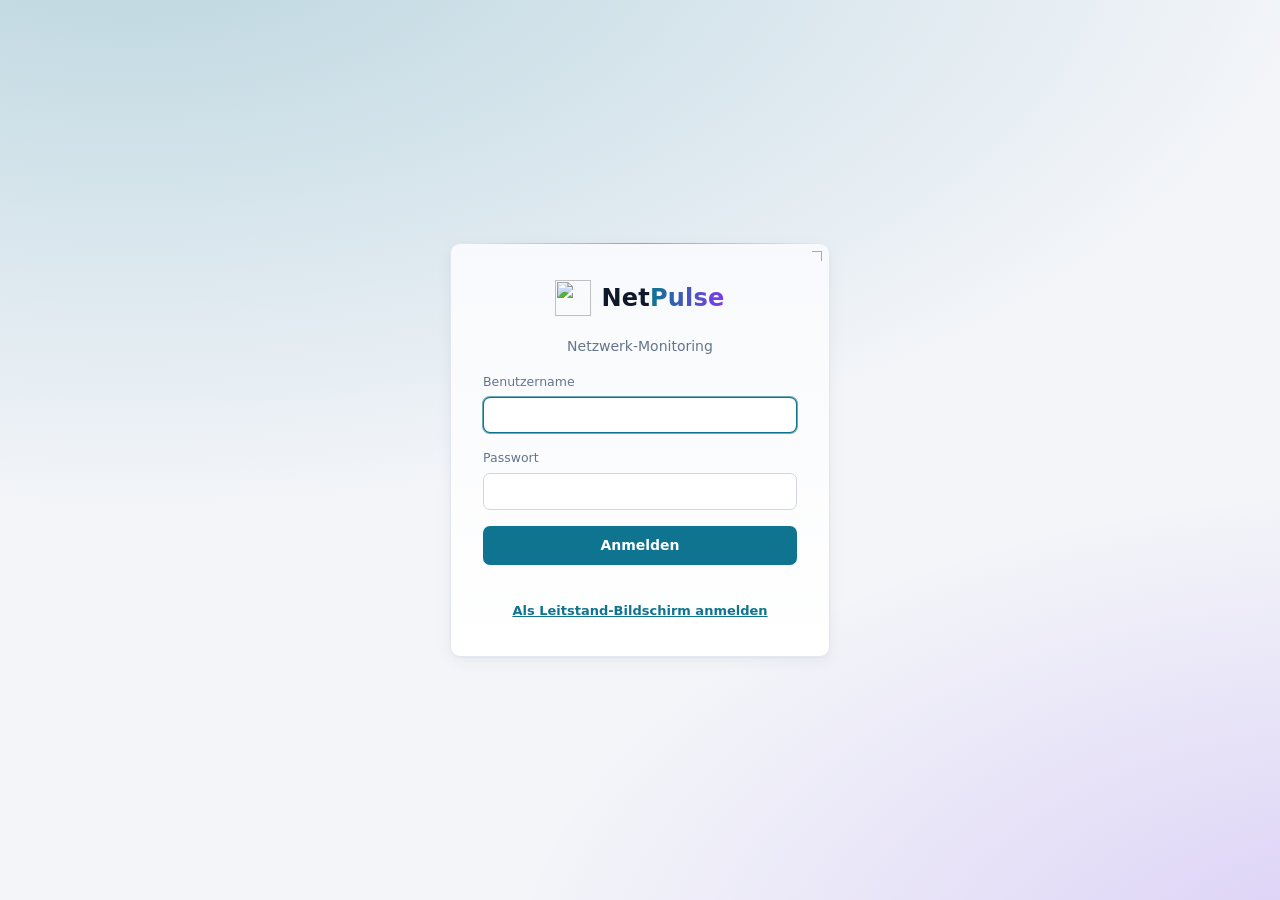
==== commit b6125966: "Leitstand anpassbar: Elemente ein-/ausblenden, anordnen, je Benutzer speichern - Neuer Knopf „Anpass" ====
--- a/web/index.html
+++ b/web/index.html
@@ -14,7 +14,7 @@
   <meta name="mobile-web-app-capable" content="yes">
   <meta name="apple-mobile-web-app-status-bar-style" content="black-translucent">
   <meta name="apple-mobile-web-app-title" content="NetPulse">
-  <link rel="stylesheet" href="style.css?v=0.9.16">
+  <link rel="stylesheet" href="style.css?v=0.9.17">
 </head>
 <body>
   <div id="app" class="shell" hidden>
@@ -25,47 +25,46 @@
       </a>
       <nav id="nav">
         <p class="nav-label">Übersicht</p>
-        <a href="#/dashboard"><svg class="i"><use href="icons.svg?v=0.9.16#i-layout-dashboard"/></svg>Dashboard</a>
-        <a href="#/leitstand"><svg class="i"><use href="icons.svg?v=0.9.16#i-device-desktop"/></svg>Leitstand</a>
-        <a href="#/sites"><svg class="i"><use href="icons.svg?v=0.9.16#i-building"/></svg>Sektoren</a>
-        <a href="#/devices"><svg class="i"><use href="icons.svg?v=0.9.16#i-devices"/></svg>Geräte</a>
-        <a href="#/alerts"><svg class="i"><use href="icons.svg?v=0.9.16#i-bell"/></svg>Alarme<span class="nav-badge" id="alert-badge" hidden></span></a>
-        <a href="#/checks"><svg class="i"><use href="icons.svg?v=0.9.16#i-world-www"/></svg>Dienste</a>
-        <a href="#/map"><svg class="i"><use href="icons.svg?v=0.9.16#i-hierarchy-2"/></svg>Netzwerkkarte</a>
-        <a href="#/energy"><svg class="i"><use href="icons.svg?v=0.9.16#i-bolt"/></svg>Energie</a>
-        <a href="#/events"><svg class="i"><use href="icons.svg?v=0.9.16#i-list-details"/></svg>Ereignisse</a>
-        <a href="https://github.com/Sirbuschi2003/NetPulse/blob/main/docs/HANDBUCH.md" target="_blank" rel="noopener noreferrer"><svg class="i"><use href="icons.svg?v=0.9.16#i-info-circle"/></svg>Handbuch</a>
+        <a href="#/dashboard"><svg class="i"><use href="icons.svg?v=0.9.17#i-layout-dashboard"/></svg>Dashboard</a>
+        <a href="#/leitstand"><svg class="i"><use href="icons.svg?v=0.9.17#i-device-desktop"/></svg>Leitstand</a>
+        <a href="#/sites"><svg class="i"><use href="icons.svg?v=0.9.17#i-building"/></svg>Sektoren</a>
+        <a href="#/devices"><svg class="i"><use href="icons.svg?v=0.9.17#i-devices"/></svg>Geräte</a>
+        <a href="#/alerts"><svg class="i"><use href="icons.svg?v=0.9.17#i-bell"/></svg>Alarme<span class="nav-badge" id="alert-badge" hidden></span></a>
+        <a href="#/checks"><svg class="i"><use href="icons.svg?v=0.9.17#i-world-www"/></svg>Dienste</a>
+        <a href="#/map"><svg class="i"><use href="icons.svg?v=0.9.17#i-hierarchy-2"/></svg>Netzwerkkarte</a>
+        <a href="#/energy"><svg class="i"><use href="icons.svg?v=0.9.17#i-bolt"/></svg>Energie</a>
+        <a href="#/events"><svg class="i"><use href="icons.svg?v=0.9.17#i-list-details"/></svg>Ereignisse</a>
+        <a href="https://github.com/Sirbuschi2003/NetPulse/blob/main/docs/HANDBUCH.md" target="_blank" rel="noopener noreferrer"><svg class="i"><use href="icons.svg?v=0.9.17#i-info-circle"/></svg>Handbuch</a>
         <p class="nav-label" data-perm="alerts.manage audit.view backup.manage credentials.manage devices.diagnose maintenance.manage networks.manage settings.manage users.manage">Verwaltung</p>
-        <a href="#/setup" data-perm="networks.manage"><svg class="i"><use href="icons.svg?v=0.9.16#i-wand"/></svg>Einrichtung</a>
-        <a href="#/networks" data-perm="networks.manage"><svg class="i"><use href="icons.svg?v=0.9.16#i-topology-star-3"/></svg>Netzwerke</a>
-        <a href="#/credentials" data-perm="credentials.manage"><svg class="i"><use href="icons.svg?v=0.9.16#i-key"/></svg>Zugangsdaten</a>
-        <a href="#/syslog" data-perm="devices.diagnose"><svg class="i"><use href="icons.svg?v=0.9.16#i-file-text"/></svg>Protokolle</a>
-        <a href="#/statuspage" data-perm="settings.manage"><svg class="i"><use href="icons.svg?v=0.9.16#i-world"/></svg>Statusseite</a>
-        <a href="#/integrations" data-perm="settings.manage"><svg class="i"><use href="icons.svg?v=0.9.16#i-plug-connected"/></svg>Verbundene Programme</a>
-        <a href="#/maintenance" data-perm="maintenance.manage"><svg class="i"><use href="icons.svg?v=0.9.16#i-calendar-time"/></svg>Wartung</a>
-        <a href="#/channels" data-perm="alerts.manage"><svg class="i"><use href="icons.svg?v=0.9.16#i-send"/></svg>Benachrichtigungen</a>
-        <a href="#/users" data-perm="users.manage"><svg class="i"><use href="icons.svg?v=0.9.16#i-users"/></svg>Benutzer</a>
-        <a href="#/audit" data-perm="audit.view"><svg class="i"><use href="icons.svg?v=0.9.16#i-shield-lock"/></svg>Audit-Log</a>
-        <a href="#/logs" data-perm="audit.view"><svg class="i"><use href="icons.svg?v=0.9.16#i-file-text"/></svg>System-Log</a>
-        <a href="#/backup" data-perm="backup.manage"><svg class="i"><use href="icons.svg?v=0.9.16#i-database"/></svg>Sicherung</a>
+        <a href="#/setup" data-perm="networks.manage"><svg class="i"><use href="icons.svg?v=0.9.17#i-wand"/></svg>Einrichtung</a>
+        <a href="#/networks" data-perm="networks.manage"><svg class="i"><use href="icons.svg?v=0.9.17#i-topology-star-3"/></svg>Netzwerke</a>
+        <a href="#/credentials" data-perm="credentials.manage"><svg class="i"><use href="icons.svg?v=0.9.17#i-key"/></svg>Zugangsdaten</a>
+        <a href="#/syslog" data-perm="devices.diagnose"><svg class="i"><use href="icons.svg?v=0.9.17#i-file-text"/></svg>Protokolle</a>
+        <a href="#/statuspage" data-perm="settings.manage"><svg class="i"><use href="icons.svg?v=0.9.17#i-world"/></svg>Statusseite</a>
+        <a href="#/integrations" data-perm="settings.manage"><svg class="i"><use href="icons.svg?v=0.9.17#i-plug-connected"/></svg>Verbundene Programme</a>
+        <a href="#/maintenance" data-perm="maintenance.manage"><svg class="i"><use href="icons.svg?v=0.9.17#i-calendar-time"/></svg>Wartung</a>
+        <a href="#/channels" data-perm="alerts.manage"><svg class="i"><use href="icons.svg?v=0.9.17#i-send"/></svg>Benachrichtigungen</a>
+        <a href="#/users" data-perm="users.manage"><svg class="i"><use href="icons.svg?v=0.9.17#i-users"/></svg>Benutzer</a>
+        <a href="#/audit" data-perm="audit.view"><svg class="i"><use href="icons.svg?v=0.9.17#i-shield-lock"/></svg>Audit-Log</a>
+        <a href="#/logs" data-perm="audit.view"><svg class="i"><use href="icons.svg?v=0.9.17#i-file-text"/></svg>System-Log</a>
+        <a href="#/backup" data-perm="backup.manage"><svg class="i"><use href="icons.svg?v=0.9.17#i-database"/></svg>Sicherung</a>
       </nav>
       <div class="scan-mini" id="scan-mini" hidden></div>
-      <div class="maker" title="NetPulse ist ein Projekt von BuscheHome"><img src="buschehome.png" alt="" width="22" height="22"><span>von <b>BuscheHome</b></span></div>
       <div class="sidebar-foot">
-        <a href="#/account" class="user-chip" id="user-chip"><svg class="i"><use href="icons.svg?v=0.9.16#i-user"/></svg><span id="user-name"></span></a>
-        <button class="icon-btn" id="theme-toggle" type="button" title="Hell/Dunkel umschalten"><svg class="i"><use href="icons.svg?v=0.9.16#i-moon"/></svg></button>
-        <button class="icon-btn" id="logout" type="button" title="Abmelden"><svg class="i"><use href="icons.svg?v=0.9.16#i-logout"/></svg></button>
+        <a href="#/account" class="user-chip" id="user-chip"><svg class="i"><use href="icons.svg?v=0.9.17#i-user"/></svg><span id="user-name"></span></a>
+        <button class="icon-btn" id="theme-toggle" type="button" title="Hell/Dunkel umschalten"><svg class="i"><use href="icons.svg?v=0.9.17#i-moon"/></svg></button>
+        <button class="icon-btn" id="logout" type="button" title="Abmelden"><svg class="i"><use href="icons.svg?v=0.9.17#i-logout"/></svg></button>
       </div>
     </aside>
     <div class="main">
       <header class="topbar">
-        <button class="icon-btn menu-btn" id="menu-toggle" type="button" title="Menü"><svg class="i"><use href="icons.svg?v=0.9.16#i-menu-2"/></svg></button>
+        <button class="icon-btn menu-btn" id="menu-toggle" type="button" title="Menü"><svg class="i"><use href="icons.svg?v=0.9.17#i-menu-2"/></svg></button>
         <h1 id="page-title">Dashboard</h1>
         <button type="button" class="ghost sm install-btn" data-install hidden>App installieren</button>
         <div class="sys-strip" id="sys-strip"></div>
         <span class="live-dot" id="live-dot" title="Live-Verbindung">LIVE</span>
         <div class="search">
-          <svg class="i"><use href="icons.svg?v=0.9.16#i-search"/></svg>
+          <svg class="i"><use href="icons.svg?v=0.9.17#i-search"/></svg>
           <input id="global-search" type="search" placeholder="Gerät suchen: Name, IP, MAC, Hersteller …" aria-label="Gerät suchen">
         </div>
       </header>
@@ -74,12 +73,12 @@
   </div>
   <div id="login-view"></div>
   <dialog id="modal"></dialog>
-  <script src="app.js?v=0.9.16"></script>
-  <script src="devices.js?v=0.9.16"></script>
-  <script src="admin.js?v=0.9.16"></script>
-  <script src="energy.js?v=0.9.16"></script>
-  <script src="integrations.js?v=0.9.16"></script>
-  <script src="sectors.js?v=0.9.16"></script>
-  <script src="setup.js?v=0.9.16"></script>
+  <script src="app.js?v=0.9.17"></script>
+  <script src="devices.js?v=0.9.17"></script>
+  <script src="admin.js?v=0.9.17"></script>
+  <script src="energy.js?v=0.9.17"></script>
+  <script src="integrations.js?v=0.9.17"></script>
+  <script src="sectors.js?v=0.9.17"></script>
+  <script src="setup.js?v=0.9.17"></script>
 </body>
 </html>
--- a/web/style.css
+++ b/web/style.css
@@ -113,11 +113,6 @@
 .scan-mini { margin: 6px 4px; padding: 10px 12px; border-radius: var(--radius-sm); background: var(--accent-soft); font-size: 12px; color: var(--text-2); }
 .scan-mini strong { color: var(--accent); }
 
-/* Herkunftszeichen „von BuscheHome“ (Logo ist Marke, siehe TRADEMARK.md) */
-.maker { display: flex; align-items: center; gap: 8px; padding: 4px 9px; font-size: 12px; color: var(--muted); opacity: 0.85; user-select: none; }
-.maker img { flex: none; border-radius: 50%; }
-.maker b { font-weight: 600; color: var(--text-2); }
-
 .main { min-width: 0; display: flex; flex-direction: column; }
 .topbar {
   position: sticky; top: 0; z-index: 5;
@@ -343,8 +338,6 @@
 .login { width: min(380px, 100%); display: flex; flex-direction: column; gap: 16px; padding: 32px; }
 .login .brand { justify-content: center; font-size: 24px; padding-bottom: 4px; }
 .login p { margin: 0; text-align: center; }
-.login-wrap:has(.maker-login) { align-content: center; gap: 18px; }
-.maker-login { justify-content: center; font-size: 13px; padding: 0; }
 
 /* ---------- Hinweise, Dialog, Toast ---------- */
 .notice { display: flex; gap: 10px; padding: 12px 14px; border-radius: var(--radius-sm); background: var(--warn-soft); color: var(--text-2); font-size: 13px; margin-bottom: 18px; }
@@ -1001,6 +994,18 @@
 .ls-tile.st-maintenance .ls-light { background: var(--info); box-shadow: 0 0 0 5px var(--info-soft); }
 .ls-dot { display: inline-block; width: 10px; height: 10px; border-radius: 50%; margin-right: 6px; background: var(--up); }
 .ls-dot.st-red { background: var(--down); } .ls-dot.st-yellow { background: var(--warn); } .ls-dot.st-maintenance { background: var(--info); }
+.ls-tiles:empty { display: none; }
+/* Elemente in frei wählbarer Reihenfolge: Abstand über das Gerüst statt über die Elemente */
+#ls-body { display: flex; flex-direction: column; gap: 16px; }
+#ls-body .ls-kpis, #ls-body .ls-tiles { margin-bottom: 0; }
+#ls-body > #ls-kpis:empty { display: none; }
+/* Dialog „Leitstand anpassen“ */
+.ls-cfg-list { list-style: none; margin: 0; padding: 0; display: grid; gap: 4px; }
+.ls-cfg-list li { display: flex; align-items: center; justify-content: space-between; gap: 8px; padding: 6px 8px;
+  border: 1px solid var(--border); border-radius: var(--radius-sm); background: var(--surface); }
+.ls-cfg-list li:first-child [data-up], .ls-cfg-list li:last-child [data-down] { visibility: hidden; }
+.ls-cfg-move { display: flex; gap: 2px; flex-shrink: 0; }
+.ls-cfg-list input[type="checkbox"] { flex-shrink: 0; }
 
 /* Leitstand-Bildschirm (Kiosk) und Vollbild: ohne Menü, größere Schrift */
 body.kiosk .sidebar, body.kiosk .menu-btn, body.kiosk .search, body.kiosk #logout { display: none !important; }
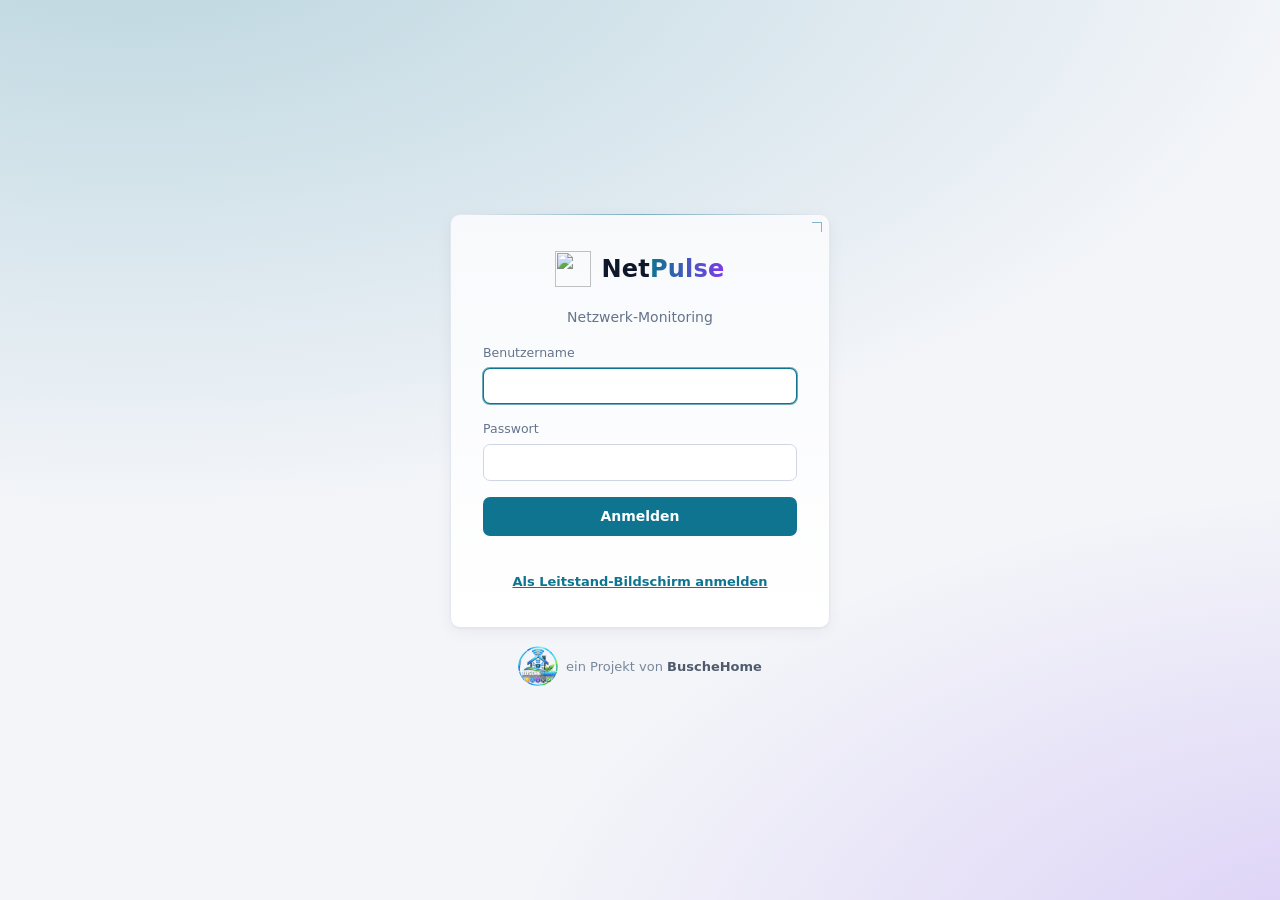
==== commit f2a7bd66: "Merge remote-tracking branch 'origin/main' into claude/project-thread-uexohh # Conflicts: #	web/stat" ====
--- a/web/index.html
+++ b/web/index.html
@@ -50,6 +50,7 @@
         <a href="#/backup" data-perm="backup.manage"><svg class="i"><use href="icons.svg?v=0.9.17#i-database"/></svg>Sicherung</a>
       </nav>
       <div class="scan-mini" id="scan-mini" hidden></div>
+      <a class="maker" href="https://github.com/Thomas-Busche/NetPulse" target="_blank" rel="noopener noreferrer" title="NetPulse ist ein Projekt von BuscheHome – Quellcode und Lizenz (AGPL-3.0)"><img src="buschehome.png" alt="" width="22" height="22"><span>von <b>BuscheHome</b></span></a>
       <div class="sidebar-foot">
         <a href="#/account" class="user-chip" id="user-chip"><svg class="i"><use href="icons.svg?v=0.9.17#i-user"/></svg><span id="user-name"></span></a>
         <button class="icon-btn" id="theme-toggle" type="button" title="Hell/Dunkel umschalten"><svg class="i"><use href="icons.svg?v=0.9.17#i-moon"/></svg></button>
--- a/web/style.css
+++ b/web/style.css
@@ -113,6 +113,13 @@
 .scan-mini { margin: 6px 4px; padding: 10px 12px; border-radius: var(--radius-sm); background: var(--accent-soft); font-size: 12px; color: var(--text-2); }
 .scan-mini strong { color: var(--accent); }
 
+/* Herkunftszeichen „von BuscheHome“ (Logo ist Marke, siehe TRADEMARK.md) */
+.maker { display: flex; align-items: center; gap: 8px; padding: 4px 9px; font-size: 12px; color: var(--muted); opacity: 0.85; user-select: none; }
+.maker img { flex: none; border-radius: 50%; }
+.maker b { font-weight: 600; color: var(--text-2); }
+a.maker { border-radius: var(--radius-sm); }
+a.maker:hover { background: var(--surface-2); text-decoration: none; opacity: 1; }
+
 .main { min-width: 0; display: flex; flex-direction: column; }
 .topbar {
   position: sticky; top: 0; z-index: 5;
@@ -338,6 +345,8 @@
 .login { width: min(380px, 100%); display: flex; flex-direction: column; gap: 16px; padding: 32px; }
 .login .brand { justify-content: center; font-size: 24px; padding-bottom: 4px; }
 .login p { margin: 0; text-align: center; }
+.login-wrap:has(.maker-login) { align-content: center; gap: 18px; }
+.maker-login { justify-content: center; font-size: 13px; padding: 0; }
 
 /* ---------- Hinweise, Dialog, Toast ---------- */
 .notice { display: flex; gap: 10px; padding: 12px 14px; border-radius: var(--radius-sm); background: var(--warn-soft); color: var(--text-2); font-size: 13px; margin-bottom: 18px; }
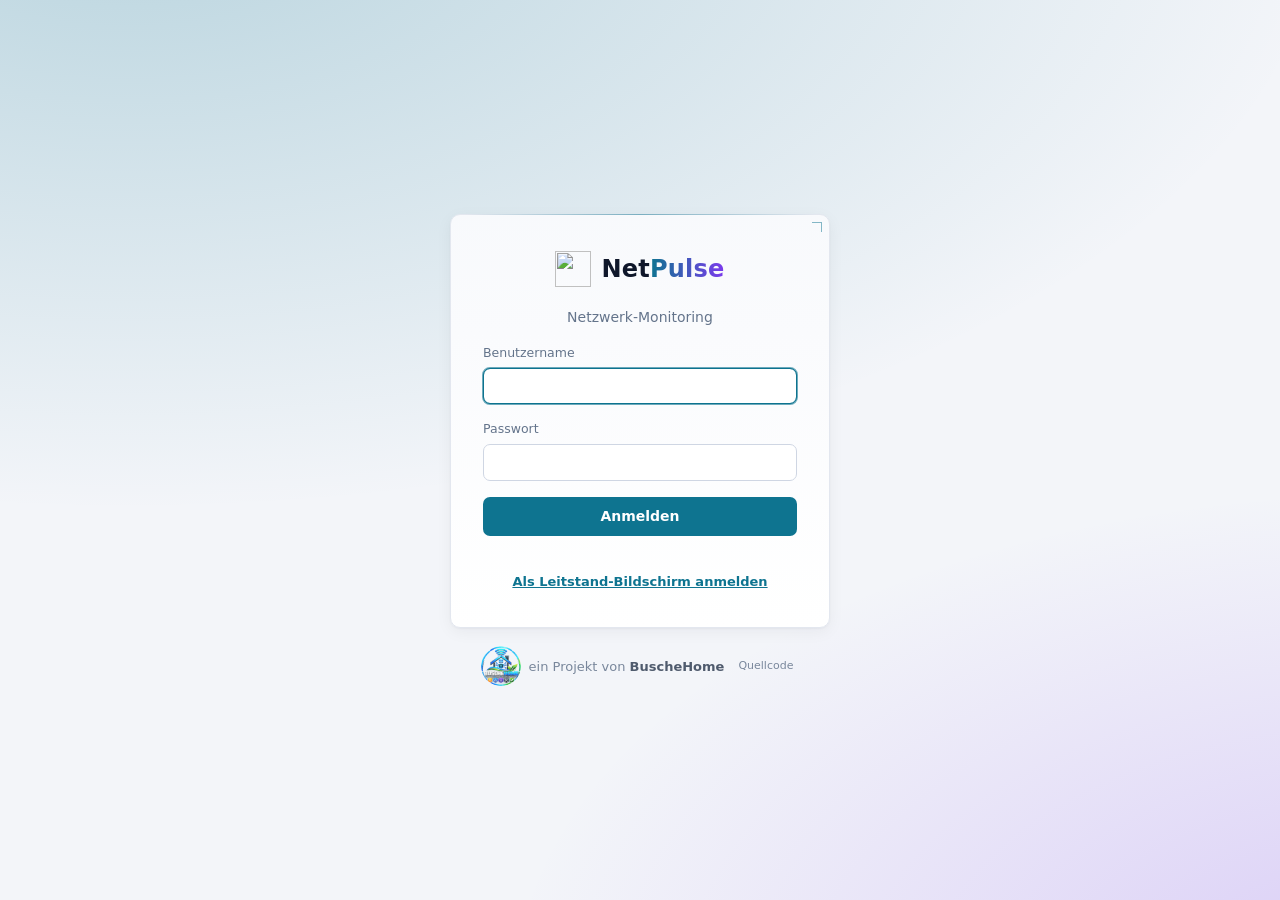
==== commit be7e2950: "BuscheHome verlinkt auf www.buschehome.de, Quellcode-Link bleibt - Anmeldeseite, Seitenleiste und St" ====
--- a/web/index.html
+++ b/web/index.html
@@ -14,7 +14,7 @@
   <meta name="mobile-web-app-capable" content="yes">
   <meta name="apple-mobile-web-app-status-bar-style" content="black-translucent">
   <meta name="apple-mobile-web-app-title" content="NetPulse">
-  <link rel="stylesheet" href="style.css?v=0.9.17">
+  <link rel="stylesheet" href="style.css?v=0.9.16">
 </head>
 <body>
   <div id="app" class="shell" hidden>
@@ -25,47 +25,47 @@
       </a>
       <nav id="nav">
         <p class="nav-label">Übersicht</p>
-        <a href="#/dashboard"><svg class="i"><use href="icons.svg?v=0.9.17#i-layout-dashboard"/></svg>Dashboard</a>
-        <a href="#/leitstand"><svg class="i"><use href="icons.svg?v=0.9.17#i-device-desktop"/></svg>Leitstand</a>
-        <a href="#/sites"><svg class="i"><use href="icons.svg?v=0.9.17#i-building"/></svg>Sektoren</a>
-        <a href="#/devices"><svg class="i"><use href="icons.svg?v=0.9.17#i-devices"/></svg>Geräte</a>
-        <a href="#/alerts"><svg class="i"><use href="icons.svg?v=0.9.17#i-bell"/></svg>Alarme<span class="nav-badge" id="alert-badge" hidden></span></a>
-        <a href="#/checks"><svg class="i"><use href="icons.svg?v=0.9.17#i-world-www"/></svg>Dienste</a>
-        <a href="#/map"><svg class="i"><use href="icons.svg?v=0.9.17#i-hierarchy-2"/></svg>Netzwerkkarte</a>
-        <a href="#/energy"><svg class="i"><use href="icons.svg?v=0.9.17#i-bolt"/></svg>Energie</a>
-        <a href="#/events"><svg class="i"><use href="icons.svg?v=0.9.17#i-list-details"/></svg>Ereignisse</a>
-        <a href="https://github.com/Sirbuschi2003/NetPulse/blob/main/docs/HANDBUCH.md" target="_blank" rel="noopener noreferrer"><svg class="i"><use href="icons.svg?v=0.9.17#i-info-circle"/></svg>Handbuch</a>
+        <a href="#/dashboard"><svg class="i"><use href="icons.svg?v=0.9.16#i-layout-dashboard"/></svg>Dashboard</a>
+        <a href="#/leitstand"><svg class="i"><use href="icons.svg?v=0.9.16#i-device-desktop"/></svg>Leitstand</a>
+        <a href="#/sites"><svg class="i"><use href="icons.svg?v=0.9.16#i-building"/></svg>Sektoren</a>
+        <a href="#/devices"><svg class="i"><use href="icons.svg?v=0.9.16#i-devices"/></svg>Geräte</a>
+        <a href="#/alerts"><svg class="i"><use href="icons.svg?v=0.9.16#i-bell"/></svg>Alarme<span class="nav-badge" id="alert-badge" hidden></span></a>
+        <a href="#/checks"><svg class="i"><use href="icons.svg?v=0.9.16#i-world-www"/></svg>Dienste</a>
+        <a href="#/map"><svg class="i"><use href="icons.svg?v=0.9.16#i-hierarchy-2"/></svg>Netzwerkkarte</a>
+        <a href="#/energy"><svg class="i"><use href="icons.svg?v=0.9.16#i-bolt"/></svg>Energie</a>
+        <a href="#/events"><svg class="i"><use href="icons.svg?v=0.9.16#i-list-details"/></svg>Ereignisse</a>
+        <a href="https://github.com/Thomas-Busche/NetPulse/blob/main/docs/HANDBUCH.md" target="_blank" rel="noopener noreferrer"><svg class="i"><use href="icons.svg?v=0.9.16#i-info-circle"/></svg>Handbuch</a>
         <p class="nav-label" data-perm="alerts.manage audit.view backup.manage credentials.manage devices.diagnose maintenance.manage networks.manage settings.manage users.manage">Verwaltung</p>
-        <a href="#/setup" data-perm="networks.manage"><svg class="i"><use href="icons.svg?v=0.9.17#i-wand"/></svg>Einrichtung</a>
-        <a href="#/networks" data-perm="networks.manage"><svg class="i"><use href="icons.svg?v=0.9.17#i-topology-star-3"/></svg>Netzwerke</a>
-        <a href="#/credentials" data-perm="credentials.manage"><svg class="i"><use href="icons.svg?v=0.9.17#i-key"/></svg>Zugangsdaten</a>
-        <a href="#/syslog" data-perm="devices.diagnose"><svg class="i"><use href="icons.svg?v=0.9.17#i-file-text"/></svg>Protokolle</a>
-        <a href="#/statuspage" data-perm="settings.manage"><svg class="i"><use href="icons.svg?v=0.9.17#i-world"/></svg>Statusseite</a>
-        <a href="#/integrations" data-perm="settings.manage"><svg class="i"><use href="icons.svg?v=0.9.17#i-plug-connected"/></svg>Verbundene Programme</a>
-        <a href="#/maintenance" data-perm="maintenance.manage"><svg class="i"><use href="icons.svg?v=0.9.17#i-calendar-time"/></svg>Wartung</a>
-        <a href="#/channels" data-perm="alerts.manage"><svg class="i"><use href="icons.svg?v=0.9.17#i-send"/></svg>Benachrichtigungen</a>
-        <a href="#/users" data-perm="users.manage"><svg class="i"><use href="icons.svg?v=0.9.17#i-users"/></svg>Benutzer</a>
-        <a href="#/audit" data-perm="audit.view"><svg class="i"><use href="icons.svg?v=0.9.17#i-shield-lock"/></svg>Audit-Log</a>
-        <a href="#/logs" data-perm="audit.view"><svg class="i"><use href="icons.svg?v=0.9.17#i-file-text"/></svg>System-Log</a>
-        <a href="#/backup" data-perm="backup.manage"><svg class="i"><use href="icons.svg?v=0.9.17#i-database"/></svg>Sicherung</a>
+        <a href="#/setup" data-perm="networks.manage"><svg class="i"><use href="icons.svg?v=0.9.16#i-wand"/></svg>Einrichtung</a>
+        <a href="#/networks" data-perm="networks.manage"><svg class="i"><use href="icons.svg?v=0.9.16#i-topology-star-3"/></svg>Netzwerke</a>
+        <a href="#/credentials" data-perm="credentials.manage"><svg class="i"><use href="icons.svg?v=0.9.16#i-key"/></svg>Zugangsdaten</a>
+        <a href="#/syslog" data-perm="devices.diagnose"><svg class="i"><use href="icons.svg?v=0.9.16#i-file-text"/></svg>Protokolle</a>
+        <a href="#/statuspage" data-perm="settings.manage"><svg class="i"><use href="icons.svg?v=0.9.16#i-world"/></svg>Statusseite</a>
+        <a href="#/integrations" data-perm="settings.manage"><svg class="i"><use href="icons.svg?v=0.9.16#i-plug-connected"/></svg>Verbundene Programme</a>
+        <a href="#/maintenance" data-perm="maintenance.manage"><svg class="i"><use href="icons.svg?v=0.9.16#i-calendar-time"/></svg>Wartung</a>
+        <a href="#/channels" data-perm="alerts.manage"><svg class="i"><use href="icons.svg?v=0.9.16#i-send"/></svg>Benachrichtigungen</a>
+        <a href="#/users" data-perm="users.manage"><svg class="i"><use href="icons.svg?v=0.9.16#i-users"/></svg>Benutzer</a>
+        <a href="#/audit" data-perm="audit.view"><svg class="i"><use href="icons.svg?v=0.9.16#i-shield-lock"/></svg>Audit-Log</a>
+        <a href="#/logs" data-perm="audit.view"><svg class="i"><use href="icons.svg?v=0.9.16#i-file-text"/></svg>System-Log</a>
+        <a href="#/backup" data-perm="backup.manage"><svg class="i"><use href="icons.svg?v=0.9.16#i-database"/></svg>Sicherung</a>
       </nav>
       <div class="scan-mini" id="scan-mini" hidden></div>
-      <a class="maker" href="https://github.com/Thomas-Busche/NetPulse" target="_blank" rel="noopener noreferrer" title="NetPulse ist ein Projekt von BuscheHome – Quellcode und Lizenz (AGPL-3.0)"><img src="buschehome.png" alt="" width="22" height="22"><span>von <b>BuscheHome</b></span></a>
+      <div class="maker-row"><a class="maker" href="https://www.buschehome.de" target="_blank" rel="noopener noreferrer" title="NetPulse ist ein Projekt von BuscheHome – www.buschehome.de"><img src="buschehome.png" alt="" width="22" height="22"><span>von <b>BuscheHome</b></span></a><a class="maker-src" href="https://github.com/Thomas-Busche/NetPulse" target="_blank" rel="noopener noreferrer" title="Quellcode und Lizenz (AGPL-3.0) auf GitHub">Quellcode</a></div>
       <div class="sidebar-foot">
-        <a href="#/account" class="user-chip" id="user-chip"><svg class="i"><use href="icons.svg?v=0.9.17#i-user"/></svg><span id="user-name"></span></a>
-        <button class="icon-btn" id="theme-toggle" type="button" title="Hell/Dunkel umschalten"><svg class="i"><use href="icons.svg?v=0.9.17#i-moon"/></svg></button>
-        <button class="icon-btn" id="logout" type="button" title="Abmelden"><svg class="i"><use href="icons.svg?v=0.9.17#i-logout"/></svg></button>
+        <a href="#/account" class="user-chip" id="user-chip"><svg class="i"><use href="icons.svg?v=0.9.16#i-user"/></svg><span id="user-name"></span></a>
+        <button class="icon-btn" id="theme-toggle" type="button" title="Hell/Dunkel umschalten"><svg class="i"><use href="icons.svg?v=0.9.16#i-moon"/></svg></button>
+        <button class="icon-btn" id="logout" type="button" title="Abmelden"><svg class="i"><use href="icons.svg?v=0.9.16#i-logout"/></svg></button>
       </div>
     </aside>
     <div class="main">
       <header class="topbar">
-        <button class="icon-btn menu-btn" id="menu-toggle" type="button" title="Menü"><svg class="i"><use href="icons.svg?v=0.9.17#i-menu-2"/></svg></button>
+        <button class="icon-btn menu-btn" id="menu-toggle" type="button" title="Menü"><svg class="i"><use href="icons.svg?v=0.9.16#i-menu-2"/></svg></button>
         <h1 id="page-title">Dashboard</h1>
         <button type="button" class="ghost sm install-btn" data-install hidden>App installieren</button>
         <div class="sys-strip" id="sys-strip"></div>
         <span class="live-dot" id="live-dot" title="Live-Verbindung">LIVE</span>
         <div class="search">
-          <svg class="i"><use href="icons.svg?v=0.9.17#i-search"/></svg>
+          <svg class="i"><use href="icons.svg?v=0.9.16#i-search"/></svg>
           <input id="global-search" type="search" placeholder="Gerät suchen: Name, IP, MAC, Hersteller …" aria-label="Gerät suchen">
         </div>
       </header>
@@ -74,12 +74,12 @@
   </div>
   <div id="login-view"></div>
   <dialog id="modal"></dialog>
-  <script src="app.js?v=0.9.17"></script>
-  <script src="devices.js?v=0.9.17"></script>
-  <script src="admin.js?v=0.9.17"></script>
-  <script src="energy.js?v=0.9.17"></script>
-  <script src="integrations.js?v=0.9.17"></script>
-  <script src="sectors.js?v=0.9.17"></script>
-  <script src="setup.js?v=0.9.17"></script>
+  <script src="app.js?v=0.9.16"></script>
+  <script src="devices.js?v=0.9.16"></script>
+  <script src="admin.js?v=0.9.16"></script>
+  <script src="energy.js?v=0.9.16"></script>
+  <script src="integrations.js?v=0.9.16"></script>
+  <script src="sectors.js?v=0.9.16"></script>
+  <script src="setup.js?v=0.9.16"></script>
 </body>
 </html>
--- a/web/style.css
+++ b/web/style.css
@@ -117,8 +117,11 @@
 .maker { display: flex; align-items: center; gap: 8px; padding: 4px 9px; font-size: 12px; color: var(--muted); opacity: 0.85; user-select: none; }
 .maker img { flex: none; border-radius: 50%; }
 .maker b { font-weight: 600; color: var(--text-2); }
-a.maker { border-radius: var(--radius-sm); }
+.maker-row { display: flex; align-items: center; gap: 4px; }
+a.maker { flex: 1; min-width: 0; border-radius: var(--radius-sm); }
 a.maker:hover { background: var(--surface-2); text-decoration: none; opacity: 1; }
+.maker-src { font-size: 11px; color: var(--muted); padding: 4px 6px; border-radius: var(--radius-sm); }
+.maker-src:hover { background: var(--surface-2); color: var(--text-2); text-decoration: none; }
 
 .main { min-width: 0; display: flex; flex-direction: column; }
 .topbar {
@@ -346,7 +349,9 @@
 .login .brand { justify-content: center; font-size: 24px; padding-bottom: 4px; }
 .login p { margin: 0; text-align: center; }
 .login-wrap:has(.maker-login) { align-content: center; gap: 18px; }
-.maker-login { justify-content: center; font-size: 13px; padding: 0; }
+.maker-login { justify-content: center; font-size: 13px; padding: 0; margin: 0; flex-wrap: wrap; }
+.maker-login > a:first-child { display: flex; align-items: center; gap: 8px; color: inherit; }
+.maker-login > a:first-child:hover { text-decoration: none; color: var(--text-2); }
 
 /* ---------- Hinweise, Dialog, Toast ---------- */
 .notice { display: flex; gap: 10px; padding: 12px 14px; border-radius: var(--radius-sm); background: var(--warn-soft); color: var(--text-2); font-size: 13px; margin-bottom: 18px; }
@@ -1003,18 +1008,6 @@
 .ls-tile.st-maintenance .ls-light { background: var(--info); box-shadow: 0 0 0 5px var(--info-soft); }
 .ls-dot { display: inline-block; width: 10px; height: 10px; border-radius: 50%; margin-right: 6px; background: var(--up); }
 .ls-dot.st-red { background: var(--down); } .ls-dot.st-yellow { background: var(--warn); } .ls-dot.st-maintenance { background: var(--info); }
-.ls-tiles:empty { display: none; }
-/* Elemente in frei wählbarer Reihenfolge: Abstand über das Gerüst statt über die Elemente */
-#ls-body { display: flex; flex-direction: column; gap: 16px; }
-#ls-body .ls-kpis, #ls-body .ls-tiles { margin-bottom: 0; }
-#ls-body > #ls-kpis:empty { display: none; }
-/* Dialog „Leitstand anpassen“ */
-.ls-cfg-list { list-style: none; margin: 0; padding: 0; display: grid; gap: 4px; }
-.ls-cfg-list li { display: flex; align-items: center; justify-content: space-between; gap: 8px; padding: 6px 8px;
-  border: 1px solid var(--border); border-radius: var(--radius-sm); background: var(--surface); }
-.ls-cfg-list li:first-child [data-up], .ls-cfg-list li:last-child [data-down] { visibility: hidden; }
-.ls-cfg-move { display: flex; gap: 2px; flex-shrink: 0; }
-.ls-cfg-list input[type="checkbox"] { flex-shrink: 0; }
 
 /* Leitstand-Bildschirm (Kiosk) und Vollbild: ohne Menü, größere Schrift */
 body.kiosk .sidebar, body.kiosk .menu-btn, body.kiosk .search, body.kiosk #logout { display: none !important; }
